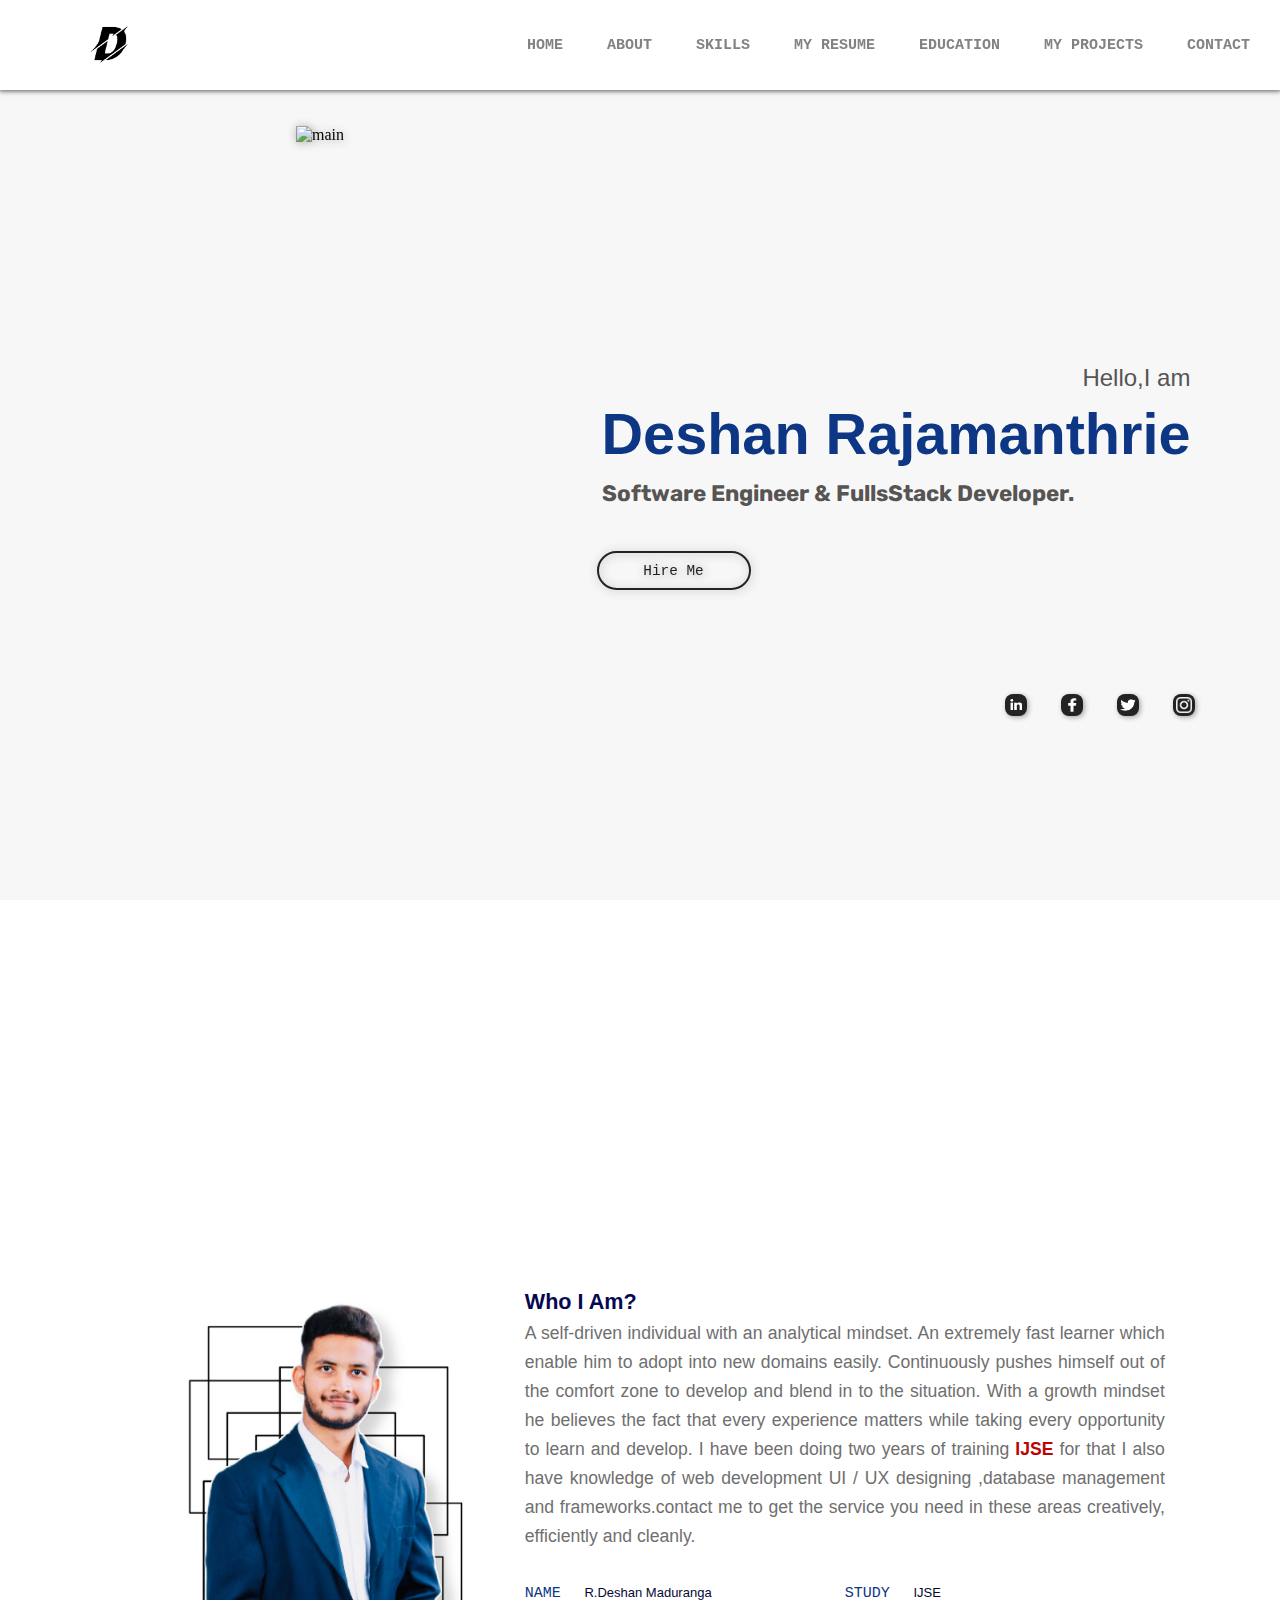
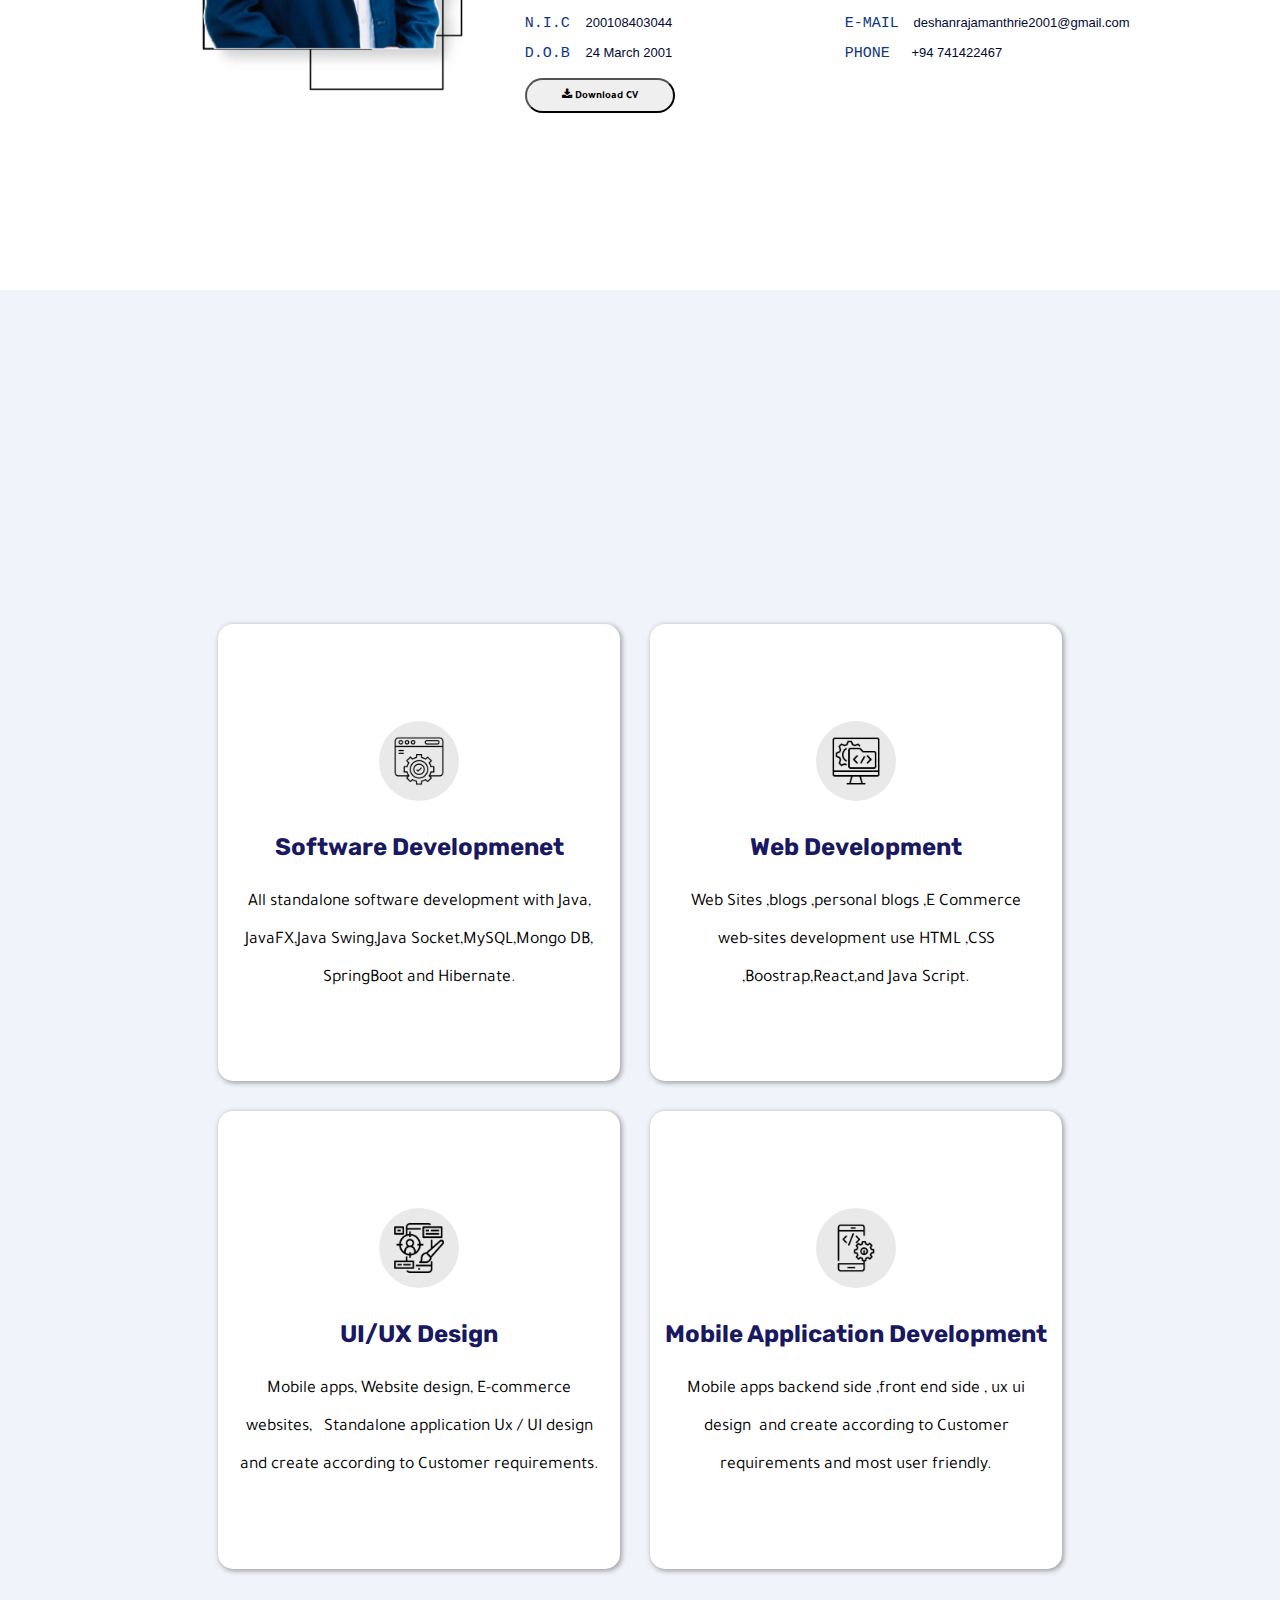
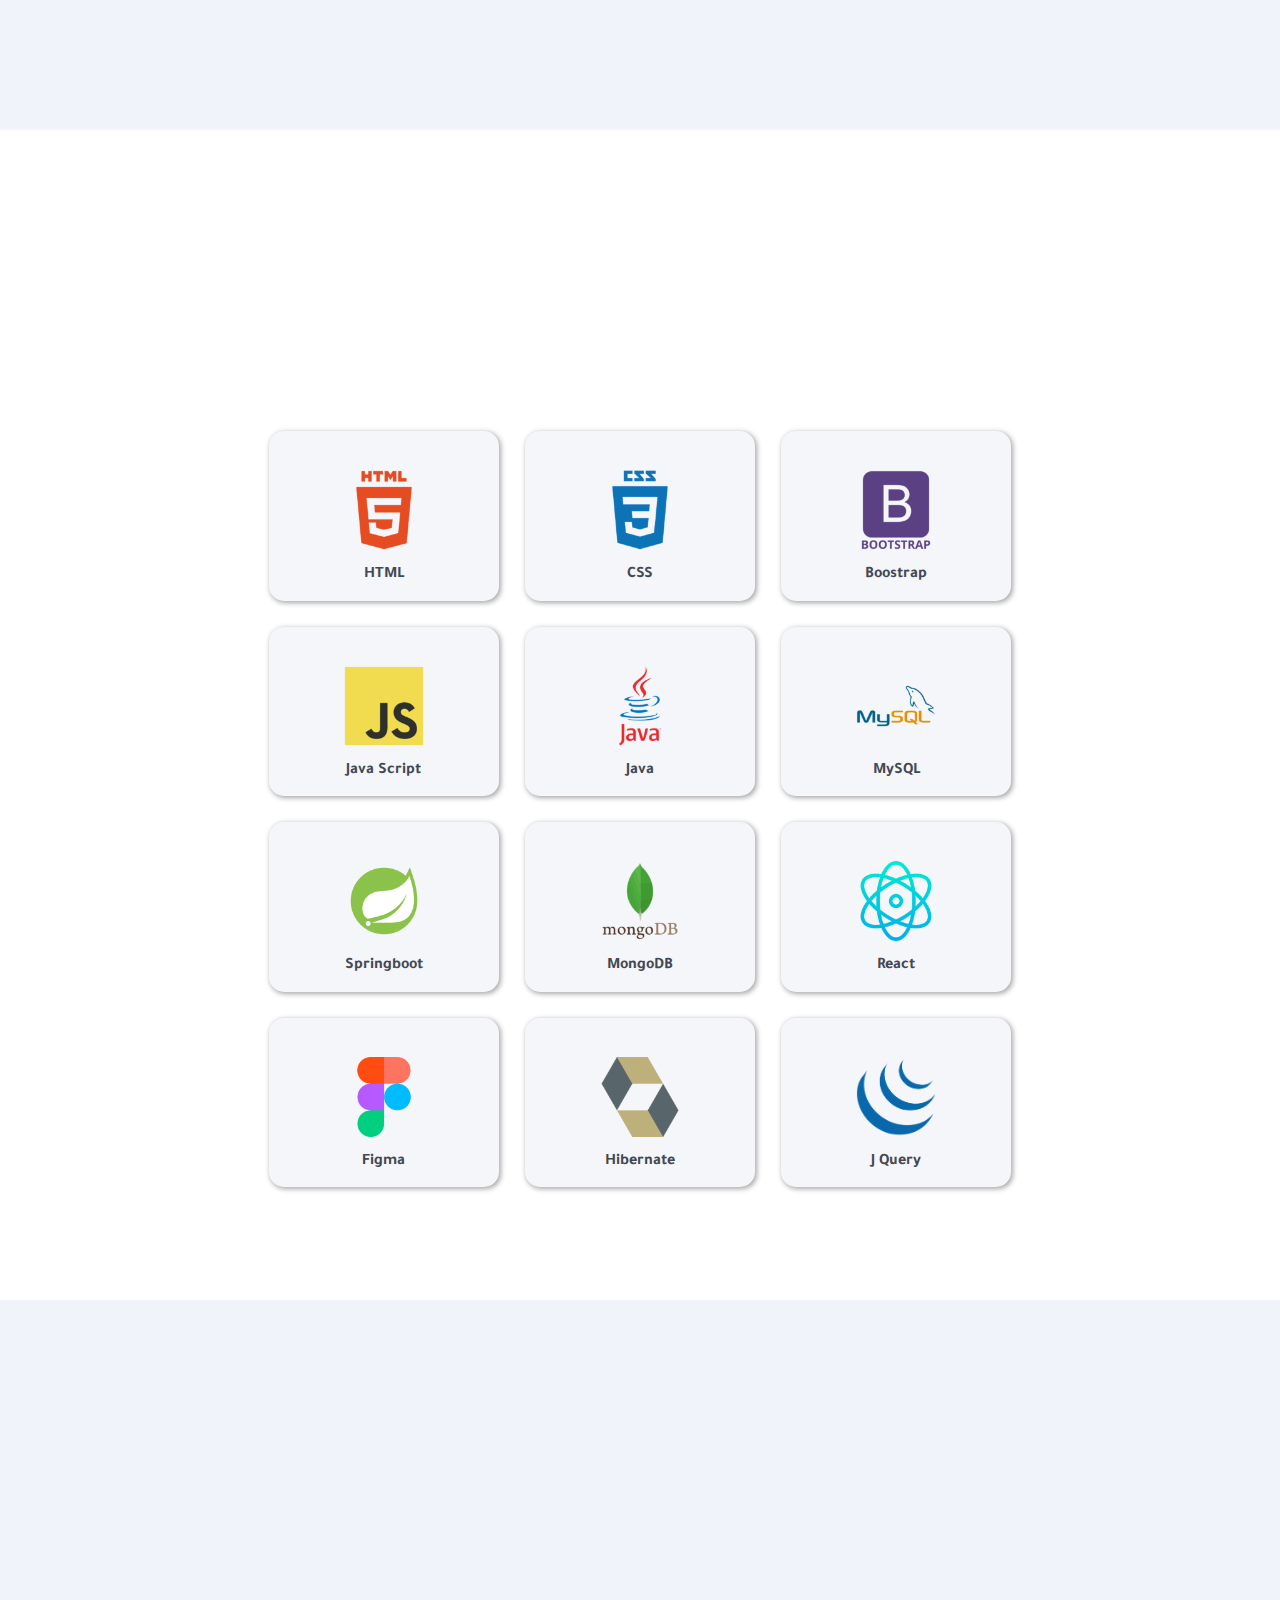
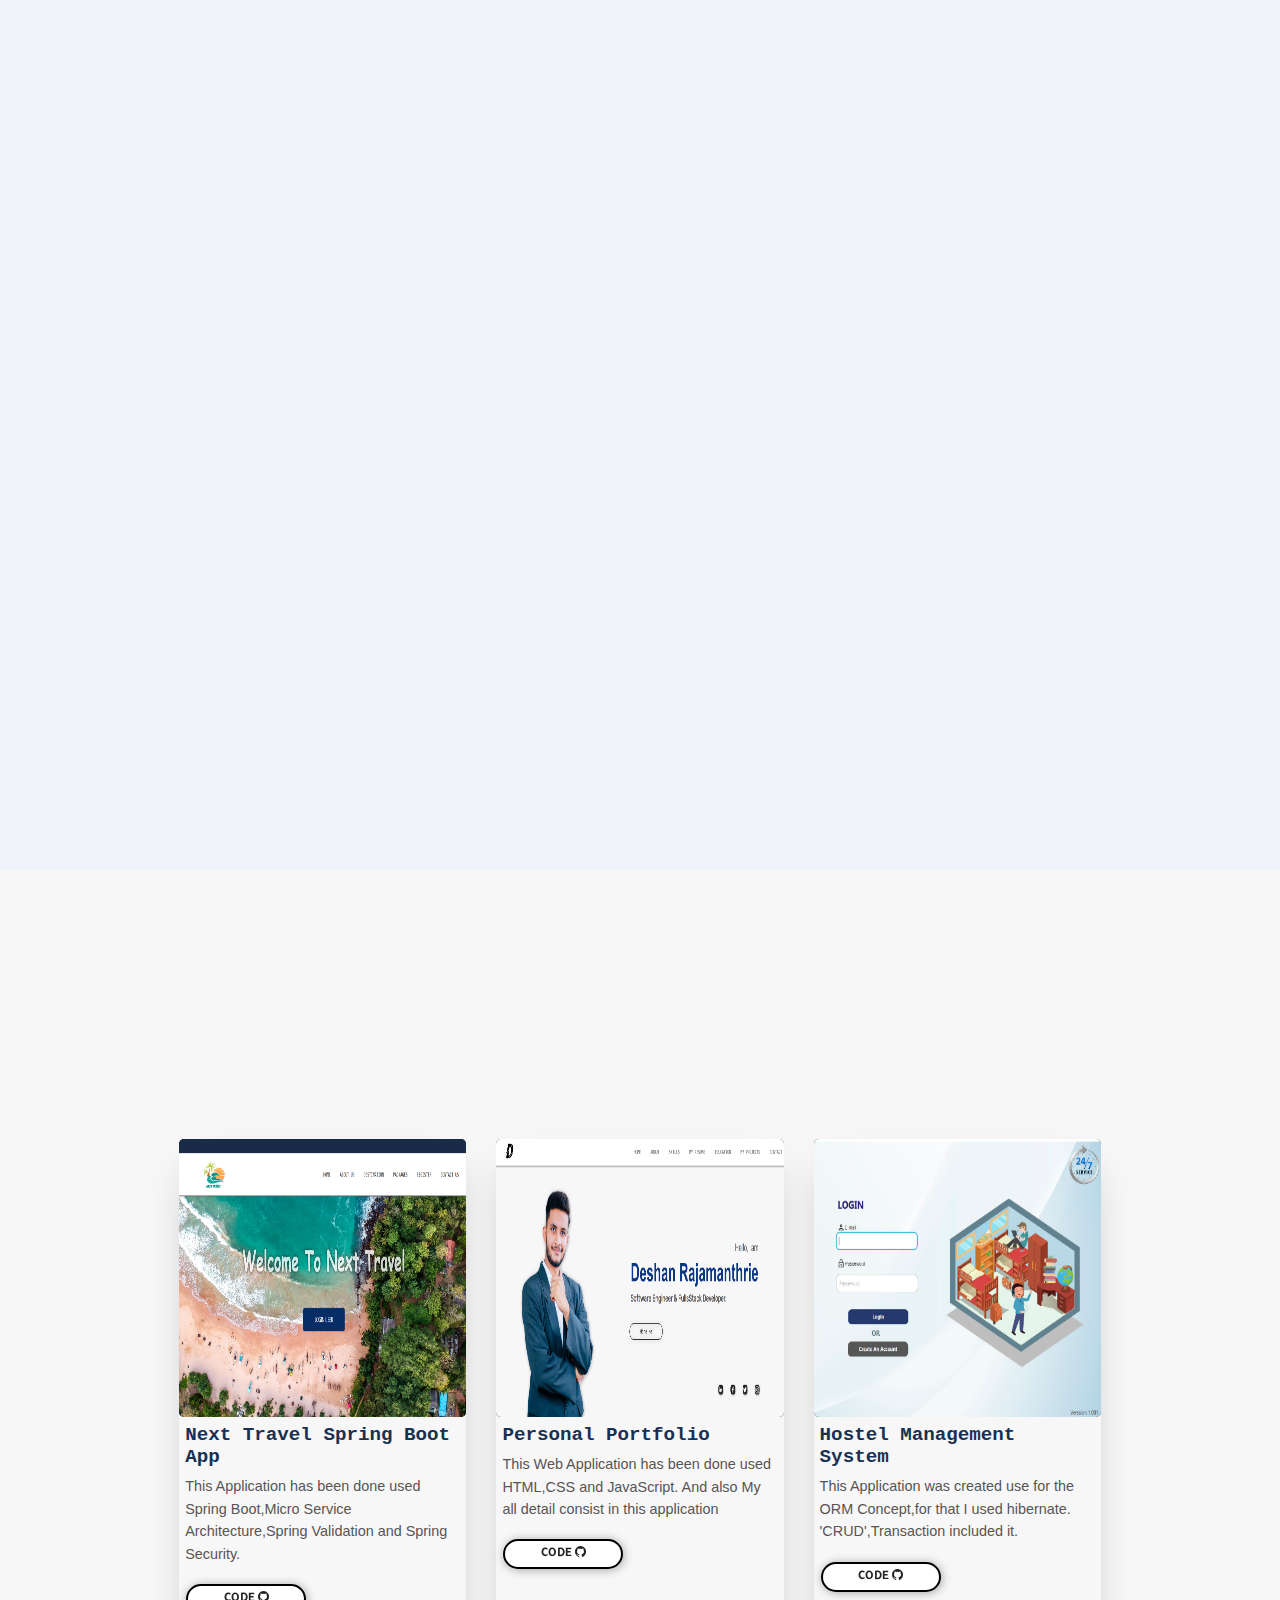
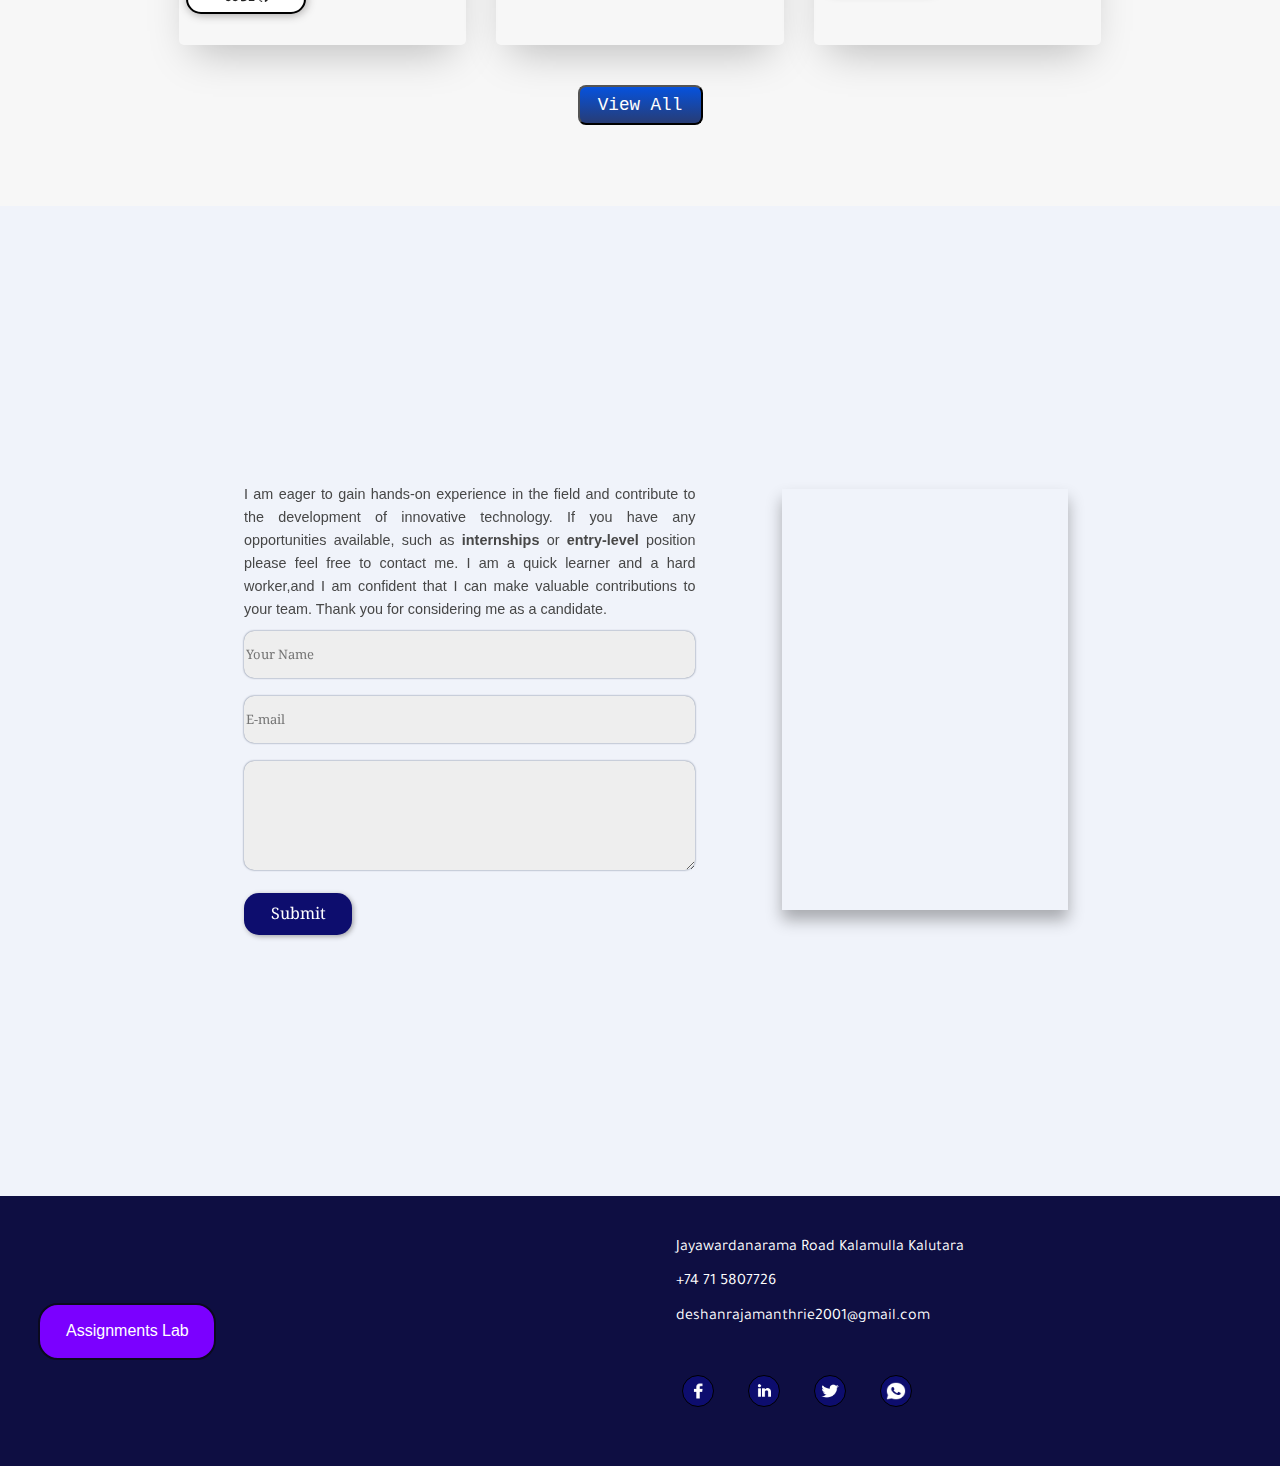
==== index.html @ 00a673d6 "update content" ====
<!DOCTYPE html>
<html lang="en">
<head>
    <meta charset="UTF-8">
    <meta name="author" content="Deshan Rajamanthrie">
    <meta name="description" content="My name is Deshan Maduranga I am a software developer in Sri lanka">
    <meta content="width=device-width, initial-scale=1.0" name="viewport">
    <title>Deshan Rajamanthrie</title>
    <link rel="websites icon" type="png" href="./assets/img/home/logo2.PNG">
    <link rel="stylesheet" href="assets/css/normalize.css">
    <link rel="stylesheet" href="assets/css/style.css">
    <link rel="stylesheet" href="https://unpkg.com/aos@next/dist/aos.css"/>

    <!--Google Font-->

    <link rel="preconnect" href="https://fonts.googleapis.com">
    <link rel="preconnect" href="https://fonts.gstatic.com" crossorigin>
    <link href="https://fonts.googleapis.com/css2?family=Delicious+Handrawn&family=Noto+Serif:ital@0;1&family=Rubik&display=swap"
          rel="stylesheet">

    <link rel="preconnect" href="https://fonts.googleapis.com">
    <link rel="preconnect" href="https://fonts.gstatic.com" crossorigin>
    <link href="https://fonts.googleapis.com/css2?family=Delicious+Handrawn&family=Noto+Serif:ital@0;1&family=Rubik&display=swap"
          rel="stylesheet">

    <link rel="preconnect" href="https://fonts.googleapis.com">
    <link rel="preconnect" href="https://fonts.gstatic.com" crossorigin>
    <link href="https://fonts.googleapis.com/css2?family=Delicious+Handrawn&family=Noto+Serif:ital@0;1&family=Rubik&display=swap"
          rel="stylesheet">

    <link rel="preconnect" href="https://fonts.googleapis.com">
    <link rel="preconnect" href="https://fonts.gstatic.com" crossorigin>
    <link href="https://fonts.googleapis.com/css2?family=Roboto:wght@700&display=swap" rel="stylesheet">

    <link rel="preconnect" href="https://fonts.googleapis.com">
    <link rel="preconnect" href="https://fonts.gstatic.com" crossorigin>
    <link href="https://fonts.googleapis.com/css2?family=Acme&family=Delicious+Handrawn&family=Lilita+One&family=Noto+Serif:ital@0;1&family=Poppins:wght@900&display=swap"
          rel="stylesheet">


    <link rel="preconnect" href="https://fonts.googleapis.com">
    <link rel="preconnect" href="https://fonts.gstatic.com" crossorigin>
    <link href="https://fonts.googleapis.com/css2?family=Delicious+Handrawn&family=Lilita+One&family=Noto+Serif:ital@0;1&family=Poppins:wght@900&family=Tajawal:wght@300&display=swap"
          rel="stylesheet">

    <link rel="preconnect" href="https://fonts.googleapis.com">
    <link rel="preconnect" href="https://fonts.gstatic.com" crossorigin>
    <link href="https://fonts.googleapis.com/css2?family=Poppins:wght@100&display=swap" rel="stylesheet">


    <link rel="preconnect" href="https://fonts.googleapis.com">
    <link rel="preconnect" href="https://fonts.gstatic.com" crossorigin>
    <link href="https://fonts.googleapis.com/css2?family=Montserrat:wght@100&family=Poppins:wght@100&display=swap"
          rel="stylesheet">




    <link rel="stylesheet" href="https://cdnjs.cloudflare.com/ajax/libs/font-awesome/4.7.0/css/font-awesome.min.css">
    <!--Swiper============================================-->


    <!--   page topics-->
    <link rel="stylesheet" href="assets/css/homepage.css">    <!-- 1stHome page CSS-->

    <link rel="stylesheet" href="assets/css/aboutmepage.css"><!-- 2nd About Me Page-->

    <link rel="stylesheet" href="assets/css/whatIdo.css">

    <link rel="stylesheet" href="assets/css/educationset.css"><!--3rd Education Page-->

    <link rel="stylesheet" href="assets/css/myskills.css">   <!--4th SKills Page Sheet-->

    <link rel="stylesheet" href="assets/css/mygallery.css">     <!--5th My Gallery-->

    <link rel="stylesheet" href="assets/css/projects.css">  <!--6th My Projects-->

    <link rel="stylesheet" href="assets/css/contactme.css">

    <link rel="stylesheet" href="assets/css/footer.css">

    <link rel="stylesheet" href="assets/css/media.css">


</head>
<body>
<header>

    <nav>
        <div id="dropDownBtn"><img src="./assets/img/home/hamberg.png" alt=""></div>

        <img class="icon-image-top-header" src="assets/img/home/l.PNG" alt="abc">

        <ul id="text">
            <li><a href="#"> Home</a></li>
            <li><a href="#aboutMe-SecondPage" class="active">About</a></li>
            <li><a href="#skills-forthPage">Skills</a></li>
            <li><a href="#whatIDo-thirdPage">My Resume</a></li>
            <li><a href="#education-fivePage">Education</a></li>
            <li><a href="#project-sixPage">My Projects</a></li>
            <li><a href="#contactMe-sevenPage ">Contact</a></li>
        </ul>
    </nav>

</header>
<main>
    <aside id="dropDownList">
        <section>
            <ul>
                <li><a href="#"> Home</a></li>
                <li><a href="#aboutMe-SecondPage" class="active">About</a></li>
                <li><a href="#education">Education</a></li>
                <li><a href="#skills">Skills</a></li>
                <li><a href="#myProjects">My Projects</a></li>
                <li><a href="#mygallery">My Gallery</a></li>
                <li><a href="#contact">Contact</a></li>
            </ul>
        </section>
    </aside>
    <main id="home-Page-first-page">
        <section class="home-left-Section">
            <section class="letter-box">
                <div class="introduce-box">
                    <p class="introduce-top">Hello,I am</p>
                </div>
                <h1 class="main-Name">Deshan Rajamanthrie</h1>
                <h6 class="job-position">Software Engineer & FullsStack Developer.</h6>
                <a href="#contactMe-sevenPage" class="btn-div" style="text-decoration: none">
                    <div class="btn-homePage">Hire Me</div>
                </a>

                <aside class="social-media-Bar">
                    <a href="">
                        <div>
                            <img src="./assets/img/footerimg/footer-linkend.png" alt="linkedIn">
                        </div>
                    </a>
                    <!--=============================-->
                    <a href="">
                        <div>
                            <img src="./assets/img/footerimg/C.PNG" alt="linkedIn">
                        </div>
                    </a>
                    <!--===============================-->
                    <a href="">
                        <div>
                            <img src="./assets/img/footerimg/footer-twitter.png" alt="linkedIn">
                        </div>
                    </a>
                    <!--=====================================-->
                    <a href="">
                        <div>
                            <img style="width: 16px" src="./assets/img/footerimg/inster.png" alt="linkedIn">
                        </div>
                    </a>


                </aside>
            </section>

        </section>
        <section class="home-right-section">
            <img class="main-pic" src="assets/img/home/01.PNG" alt="main">


        </section>


    </main>


    <!--2nd Page-->

    <main id="aboutMe-SecondPage" class="SecondPage">
        <!--left Section-->
        <section data-aos="zoom-in" class="upSection">
            <span class=" page-topicfirst"> About</span>
            <span class=" page-topicsecond">Me</span>
        </section>
        <section class="downSection">
            <section>
                <div><img src="./assets/img/home/image_6483441%20(1).JPG" alt="my"></div>
            </section>
            <section>  <!--last child-->
                <h2>Who I Am?</h2>
                <article>
                    <p>
                        A self-driven individual with an analytical mindset. An extremely fast learner which enable him
                        to adopt into new domains easily.
                        Continuously pushes himself out of the comfort zone to develop and blend in to the situation.
                        With a growth mindset he believes
                        the fact that every experience matters while taking every opportunity to learn and develop. I
                        have been doing two years of
                        training <strong style="color: #bb0505">IJSE</strong> for that I also have knowledge of
                        web development UI / UX designing ,database
                        management and frameworks.contact me to get the service you need in these areas creatively,
                        efficiently and cleanly.

                    </p>
                </article>
                <section class="bio-detail">
                    <section class="bio-left-section"> <!--left Section-->
                        <div>
                            <span class="bio-attribute ">NAME</span>
                            <span style="padding-left: 20px" class="bio-value left-value">R.Deshan Maduranga</span>
                        </div>
                        <div>
                            <span class="bio-attribute">N.I.C</span>
                            <span style="padding-left: 12px" class="bio-value left-value">200108403044</span>
                        </div>
                        <div>
                            <span class="bio-attribute">D.O.B</span>
                            <span style="padding-left: 12px" class="bio-value left-value">24 March 2001</span>
                        </div>
                    </section>
                    <section class="bio-right-section">  <!-- right Section-->
                        <div>
                            <span class="bio-attribute">STUDY</span>
                            <span style="padding-left: 20px" class="bio-value">IJSE</span>
                        </div>
                        <div>
                            <span class="bio-attribute">E-MAIL</span>
                            <span style="padding-left:11px" class="bio-value">deshanrajamanthrie2001@gmail.com</span>
                        </div>
                        <div>
                            <span class="bio-attribute">PHONE</span>
                            <span style="padding-left: 18px" class="bio-value">+94 741422467</span>
                        </div>
                    </section>
                </section>
                <div class="dwdCv-btn">
                    <button class="btn"><i class="fa fa-download"></i> Download CV</button>
                </div>

            </section>
            <!-- -->

        </section>


    </main>


    <!--3rd Page-->
    <main id="whatIDo-thirdPage" class="ThirdPage">
        <section data-aos="zoom-in" class="upSection">
            <span class="page-topicfirst1"> WHAT I </span>
            <span class="page-topicsecond1">  DO</span>
        </section>
        <section class=" downSection-main">  <!--down section-->
            <div>
                <span>
                    <img class="doimg" src="assets/img/whatIdo/development.png" alt="img1">
                </span>
                <span class="topic-Ido">
               <h2 class="topic-h2"> Software Developmenet</h2>
               </span>
                <span>
                    <p class="content-Ido">
                All standalone software development with Java, JavaFX,Java Swing,Java Socket,MySQL,Mongo DB, SpringBoot and Hibernate.</p>
               </span>
            </div>

            <div>
                 <span>
                    <img class="doimg" src="assets/img/whatIdo/software-development.png" alt="">
                </span>
                <span id="webdevelop-Topic" class="topic-Ido">
                <h2>Web Development</h2>
                    </span>
                <span>
                <p class="content-Ido">
                    Web Sites ,blogs ,personal blogs ,E Commerce web-sites development use HTML ,CSS ,Boostrap,React,and Java Script.
                </p>
                    </span>
            </div>
            <div>
                 <span>
                    <img class="doimg" src="assets/img/whatIdo/ui.png" alt="img">
                </span>
                <span class="topic-Ido">
                <h2>UI/UX Design</h2>
                    </span>
                <span>
                <p class="content-Ido">
                    Mobile apps, Website design, E-commerce websites, &nbsp;&nbsp;Standalone application
                    Ux / UI design and create according to Customer requirements.
                </p>
                    </span>
            </div>
            <div>
                <span>
                    <img class="doimg" src="assets/img/whatIdo/app-development.png" alt="img">
                </span>
                <span class="topic-Ido">
                    <h2>Mobile Application Development</h2>
                </span>
                <span>
                <p class="content-Ido">
                    Mobile apps backend side ,front end side , ux ui design &nbsp;and
                    create according to Customer requirements and
                    most user friendly.
                </p>
              </span>
            </div>
        </section>
    </main>

    <!--form 4-->
    <main id="skills-forthPage" class="skill">
        <section data-aos="zoom-in" class="upSection">
            <span class="page-topicfirst1">MY </span>
            <span class="page-topicsecond1">SKILLS</span>
        </section>
        <section class="downSection-skills">
            <div><img src="assets/img/webicon/html.png" alt="Html">
                <p>HTML</p>
            </div>
            <div><img src="assets/img/webicon/css.png" alt="css">
                <p>CSS</p></div>
            <div><img src="assets/img/webicon/boostrap.png" alt="boostrap">
                <p>Boostrap</p></div>
            <div><img src="assets/img/webicon/jsicon.png" alt="js">
                <p>Java Script</p></div>
            <div><img src="assets/img/webicon/javalogo.png" alt="hibernate">
                <p>Java</p></div>
            <div><img src="assets/img/webicon/mysql.png" alt="mysql">
                <p>MySQL</p></div>
            <div><img src="assets/img/webicon/springboot.png" alt="spring">
                <p>Springboot</p></div>
            <div><img src="assets/img/webicon/mongoDbicon.png" alt="mongoDb">
                <p>MongoDB</p></div>
            <div><img src="assets/img/webicon/physics.png" alt="react">
                <p>React</p></div>
            <div><img src="assets/img/webicon/figma5.png" alt="Java">
                <p>Figma</p></div>
            <div><img src="assets/img/webicon/hibernateicon.png" alt="Java">
                <p>Hibernate</p></div>
            <div><img src="assets/img/webicon/pngwing.com (14).png" alt="Java">
                <p>J Query</p></div>
        </section>
    </main>


    <main id="education-fivePage" class="edu">
        <section data-aos="zoom-in" class="upSection-education">
            <span style="color: #3C4043">MY <span style="color: #083da1 ">EDUCATION</span></span>
            <p>Education Is Not The Learning Of Facts, But The Training Of The Mind To Think.</p>
        </section>
        <section class="downSection-education">
            <section>
                <article data-aos="fade-down"
                         data-aos-easing="linear"
                         data-aos-duration="1500">
                    <div class="left-div">
                        <img class="edu-image" src="assets/img/edu/ijse.PNG" alt="">
                    </div>
                    <div class="right-div">
                        <h2 class="degree-item">Graduate Diploma Of Software Engineering</h2>
                        <h4>Institute In Java Software Engineering</h4>
                        <h4 class="duration-education">2022-2024 | Pursuing</h4>
                    </div>

                </article>
                <article data-aos="fade-down"
                         data-aos-easing="linear"
                         data-aos-duration="1500">
                    <div class="left-div">
                        <img class="edu-image" src="assets/img/edu/Cakl.PNG" alt="kv">
                    </div>
                    <div class="right-div">
                        <h2 class="degree-item">G.C.E Advance Level - Biology Stream</h2>
                        <h4>Kalutara National School </h4>
                        <h4 class="duration-education">2018-2020 | Completed</h4>
                    </div>
                </article>
                <article data-aos="fade-down"
                         data-aos-easing="linear"
                         data-aos-duration="1500">
                    <div class="left-div">
                        <img class="edu-image" src="assets/img/edu/kv[ps.PNG" alt="kv">
                    </div>
                    <div class="right-div">
                        <h2 class="degree-item">G.C.E Ordinary Level 9 Subject </h2>
                        <h4>Kalutara National School</h4>
                        <h4 class="duration-education">2008-2017 | Completed</h4>
                    </div>
                </article>
            </section>

        </section>
    </main>


    <!--form 6-->
    <main id="project-sixPage" class="myproject">
        <section data-aos="zoom-in" class="upSection-project">
            <span class="page-topicfirst1">Projects</span>
            <span class="page-topicsecond2">Made</span>
        </section>
        <!--Card System-->
        <section class="downSection-project">
            <section class="grid-container">

                <div class="grid-item">
                    <div class="img-projects">
                        <img class="images" src="assets/img/projectIcon/img.png" alt="spb">
                    </div>

                    <div class="describe-projects">
                        <h4 class="topic">Next Travel Spring Boot App</h4>

                        <p class="describe-project-content">This Application has been done used Spring Boot,Micro
                            Service Architecture,Spring Validation and Spring Security. </p>
                        <a target="_blank" href="https://github.com/deshanrajamanthrie/Final_project_NextTravel_FrontEnd">
                            <button type="button" class="btn-code">CODE                              <i class="fa fa-github"></i></button>
                        </a>
                    </div>
                </div>
                <!--==============-->
                <div class="grid-item">
                    <div class="img-projects">
                        <img class="images" src="assets/img/projectIcon/wb.PNG" alt="wb">
                    </div>

                    <div class="describe-projects">
                        <h4 class="topic">Personal Portfolio</h4>

                        <p class="describe-project-content">This Web Application has been done used HTML,CSS and JavaScript.
                        And also My all detail consist in this application  </p>
                        <a target="_blank" href="https://github.com/deshanrajamanthrie/My-Profile">
                            <button type="button" class="btn-code">CODE                              <i class="fa fa-github"></i></button>
                        </a>
                    </div>


                </div>
                <div class="grid-item">
                    <div class="img-projects">
                        <img class="images" src="assets/img/projectIcon/hibernate.PNG" alt="hb">
                    </div>

                    <div class="describe-projects">
                        <h4 class="topic">Hostel Management System</h4>

                        <p class="describe-project-content">This Application was created use for the ORM Concept,for that
                        I used hibernate.
                            'CRUD',Transaction included it.</p>
                        <a target="_blank" href="https://github.com/deshanrajamanthrie/Hostel_Management_System">
                            <button type="button" class="btn-code">CODE                              <i class="fa fa-github"></i></button>
                        </a>
                    </div>
                </div>
            </section>
            <article class="view-all-btn-div">
            <a  target="_blank" href="./projectZone/projectZone.html">
                <button class="view-all-btn">View All</button>
            </a>
            </article>

        </section>
    </main>


    <!--Form 7-->
    <main id="contactMe-sevenPage" class="contact-me">
        <section data-aos="fade-up"
                 data-aos-anchor-placement="top-bottom" class="upSection-Contact">
            <span class="page-topicfirst1">Contact</span>
            <span class="page-topicsecond2">Me</span>
        </section>

        <section class="downSection-Contactme">
            <section class="left-section-contact">
                <div class="describe-contact">
                    <p>I am eager to gain hands-on experience in the field and contribute to the development of
                        innovative technology.
                        If you have any opportunities available, such as <strong>internships</strong> or <strong>entry-level</strong>
                        position please
                        feel free to contact me.
                        I am a quick learner and a hard worker,and I am confident that I can make valuable contributions
                        to your team.
                        Thank you for considering me as a candidate.
                    </p>
                </div>
                <article>
                    <form action="deshanrajamanthrie2001@gmial.com" method="post">
                        <input class="input-Slides" type="text" id="YourName" name="YourName" placeholder="Your Name">
                        <br>
                        <br>

                        <input class="input-Slides" type="email" name="e-mail" id="email" placeholder="E-mail">
                        <br>
                        <br>
                        <textarea class="message-area" id="Message" name="Message" rows="7" cols="33"
                                  placeholder="Type your Massage">
                            </textarea>
                        <br>
                        <br>
                        <div class="submit-buttonArea">
                            <button class="submitButton" type="submit">Submit</button>
                        </div>
                    </form>
                </article>
            </section>
            <section class="right-section-contact">
                <div class="location-map-area">
                    <iframe src="https://www.google.com/maps/embed?pb=!1m17!1m12!1m3!1d3963.758263410483!2d79.97046961477089!3d6.552173995261033!2m3!1f0!2f0!3f0!3m2!1i1024!2i768!4f13.1!3m2!1m1!2zNsKwMzMnMDcuOCJOIDc5wrA1OCcyMS42IkU!5e0!3m2!1sen!2slk!4v1684839787931!5m2!1sen!2slk"
                            width="100%" height="421px" style="border:0;" allowfullscreen="" loading="lazy"
                            referrerpolicy="no-referrer-when-downgrade"></iframe>

                </div>
            </section>

        </section>
    </main>

    <main id="footer-last">
        <section class="downSection-Footer">
            <article class="left-article-footer">
                <div>
                    <a target="_blank" href="./page/assignment.html">
                        <button class="assingment-lab">Assignments Lab</button>
                    </a>
                </div>
                <!-- <div>
                     <a target="_blank" href="./page/assignment.html"> <button>J.S. Assignment Lab</button></a>
                 </div>-->
            </article>
            <article class="right-article-footer">
                <span>
                    <p>Jayawardanarama Road Kalamulla Kalutara</p>
                    <p>+74 71 5807726</p>
                    <p>deshanrajamanthrie2001@gmail.com</p>
                </span>
                <span class="img-project-footer">
                    <div><img src="assets/img/footerimg/C.PNG" alt="s"></div>
                    <div> <img src="assets/img/footerimg/footer-linkend.png" alt="s"></div>
                    <div> <img src="assets/img/footerimg/footer-twitter.png" alt="s"></div>
                    <div><img src="assets/img/footerimg/footer-whatsapp.png" alt="s"></div>
                </span>


            </article>
        </section>

    </main>

</main>
<script src="assets/lib/jQuery/jquery-3.6.3.min.js"></script>  <!--Jquery-->

<script>
    var dropOnOf = false;
    $("#dropDownBtn").click(function () {
        if (!dropOnOf) {
            $("#dropDownList").fadeIn();
            $("#dropDownList li>a").css({"background": "red", "": ""});
            dropOnOf = true;
        } else {
            $("#dropDownList").fadeOut();
            dropOnOf = false;
        }
    });

</script>
<script>
    var type = new Typed(".text", {
        strings: ["Full-Stack Developer", "UX Designer", "YouTuber", "Web Developer", "Freelancer"],
        typeSpeed: 100,
        backSpeed: 100,
        backDelay: 500,
        loop: true
    })
</script>


<script src="https://unpkg.com/aos@next/dist/aos.js"></script>
<script>
    AOS.init();
</script>


</body>
</html>
---- assets/css/style.css ----
body {
    overflow-x: hidden;
    margin: 0;
    padding: 0;
}


header {
    height: 10vh;
    position: fixed;
    width: 100vw;
    box-shadow: 0 0 5px 1px #595454;
    background-color: white;
    z-index: 10;
}

.icon-image-top-header{
    position: absolute;
    left: 62px;
    width: 97px;
    /* height: 55px;*/
}


header > nav {
    width: 100%;
    height: 100%;
    display: flex;
    justify-content: end;
    align-items: center;
}

header > nav > :first-child {
    display: none;
}

header ul {
    padding-right: 10px;

}

header ul > li {
    font-size: 15px;
    text-transform: uppercase;

    display: inline;
    padding: 8px 20px 8px 20px;
    /* font-family: 'Rubik', sans-serif; */
    font-family: monospace;
    font-weight: bolder;

}

header ul > li > a {
    text-decoration: none;
    color: #828282;;
    opacity: 1;
    font-weight: bolder;
}

header ul > li a:hover {
    color: black;
    transition: all 1.3s;
    text-decoration: underline;
/*    color: black;
    left: 11px;
    position: relative;
    padding: 8px 20px 8px 20px;
    border: 1px solid;
    border-radius: 17px;
   */
}



/* header > ul > li .active,*/


main {
    display: flex;
    flex-direction: column;
}

main > aside {
    width: 100vw;
    height: 30vh;
    display: none;

}

main > aside > section {
    width: 100%;
    height: 100%;
    display: flex;
    flex-direction: column;
    align-items: start;
}

main > aside > section > ul {
    list-style-type: none;
    margin: 0;
    padding: 0;
    padding-top: 4%;
    padding-left: 5%;
}

main > aside > section > ul li {
    padding-bottom: 5px;
}

main > aside > section > ul a {
    text-decoration: none;
    letter-spacing: 1px;
}
---- assets/css/homepage.css ----
#home-Page-first-page {
    width: 100vw;
    height: 100vh;
    display: flex;
    flex-direction: row-reverse;
    justify-content: center;
    align-content: center;
    background-color: #F7F7F7;
}

#home-Page-first-page > .home-left-Section {
    width: 50%;
    display: flex;
    /* height: 50%;*/
   /* border: 1px solid black;*/
    justify-content: center;
    align-items: center;
    flex-direction: column;
}

.letter-box {
    font-size: 1.8rem;
    font-family: 'Inter', sans-serif;
    /*border: 1px solid;*/
    padding-top: 31px;
}

.letter-box .introduce-box > p, h1, h6 {
    margin: 5px;
}

.introduce-box {
    display: flex;
    justify-content: end;
}

.introduce-top {
    padding-left: 3px;
    font-size: 1.5rem;
    color: rgb(87 84 84); /* color: rgb(111, 111, 111);*/
}

.main-Name {
    color: #0d3684;
}

.job-position {
    font-family: 'Rubik', sans-serif;
    /*color: rgb(0, 0, 0);*/
    color: rgb(87 84 84);
    font-size: 1.4rem;
    padding-top: 8px;
}


#home-Page-first-page > .home-right-section {
    display: flex;
    /*border: 1px solid blue;*/
    width: 40%;
    justify-content: center;
    align-items: end;

}

.main-pic {
    height: 86%;
    filter: drop-shadow(1.5px 1.5px 5px rgb(28 23 23 / 37%));

}

.social-media-Bar {
    width: 100%;
    /*   border: 1px solid;*/
    height: 40%;
    position: relative;
    top: 112px;
    display: flex;
    flex-direction: row;
    align-items: center;
    justify-content: end;
}

.social-media-Bar div {
    display: flex;
    justify-content: center;
    align-items: center;
    width: 22px;
    margin-left: 34px;
    height: 22px;
    border-radius: 8px;
    background-color: #232323;
    cursor: pointer;
    box-shadow: 1.5px 1.5px 5px rgba(26, 27, 28, 0.37);

}

.social-media-Bar div:hover {
    background-color: rgba(3, 3, 101, 0.92);
    position: relative;
    bottom: 2px;
    transition: all 1.2s;
}

.social-media-Bar div img {
    width: 18px;
    height: 16px;
}

.btn-homePage {
    width: 150px;
    height: 35px;
    border-radius: 25px;
    position: relative;
    top: 40px;
    border: 2px solid #232323;
    font-size: 0.9rem;
    font-family: monospace;
    text-decoration: none;
    display: flex;
    justify-content: center;
    align-items: center;
    filter: drop-shadow(1.5px 1.5px 5px rgb(28 23 23 / 37%));

    color: #232323;
}

.btn-div :hover {
    background-color: #232323;
    color: white;
    cursor: pointer;
    transition: all 1.0s;
}
---- assets/css/aboutmepage.css ----
#aboutMe-SecondPage {
    padding-top: 10vh; /*khekh*/
    width: 100vw;
    height: 100vh;
    display: flex;
    flex-direction: column;
    justify-content: center;
}

#aboutMe-SecondPage > .upSection {
    width: 100%;
    height: 15%;
    display: flex;
    justify-content: center;
    align-items: end;
    /* padding-top: 0px;*/

}

#aboutMe-SecondPage > .upSection span {
    font-size: 3em;
    /*margin-top: 10px;*/
    font-family: "Rubik", sans-serif;
    font-weight: bolder;

}

#aboutMe-SecondPage > .upSection > .page-topicfirst {
    color: #3C4043;
    padding-right: 10px;

}

#aboutMe-SecondPage > .upSection > .page-topicsecond {
    color: #083da1;

}

#aboutMe-SecondPage > .downSection {
    width: 100%;
    height: 85%;
    display: flex;
    justify-content: center;
    align-items: center;
}


#aboutMe-SecondPage > .downSection > :first-child {
    width: 32%;
    display: flex;
    justify-content: center;
}


#aboutMe-SecondPage > .downSection > section {
    font-size: 0.9em;
}

#aboutMe-SecondPage > .downSection > :first-child img {
    width:110%;
    /*box-shadow: 2px 1px 8px 0px #04041c7a;*/
  /*  border-radius: 20px;*/

}

#aboutMe-SecondPage > .downSection > :last-child {
    width: 50%;
    display: flex;
    flex-direction: column;
    justify-content: center;

}

#aboutMe-SecondPage > .downSection > :last-child > h2 {
    color: #050850;
    font-family: 'Inter', sans-serif;
    margin-bottom: 0px;
    padding-bottom: 17px;
}

#aboutMe-SecondPage > .downSection > :last-child > article > p {
    position: relative;
    font-family: 'Inter', sans-serif;
    font-size: 1.1rem;
    line-height: 29px;
    bottom: 31px;
    text-align: justify;
    color: rgb(111, 111, 111);
}


#aboutMe-SecondPage > .downSection > :last-child > .bio-detail {
    margin-top: 18px;
    display: flex;
    position: relative;
    justify-content: center;
    flex-direction: row;
    /* border: 1px solid; */
    bottom: 39px;
}


#aboutMe-SecondPage > .downSection > :last-child > .bio-detail > section {
    display: flex;
    width: 50%;
    flex-direction: column;


}

#aboutMe-SecondPage > .downSection > :last-child > .bio-detail > .bio-left-section > div {
    line-height: 28px;
    /* flex-direction: column;*/


}

#aboutMe-SecondPage > .downSection > :last-child > .bio-detail > .bio-right-section > div {
    line-height: 28px;
    /* flex-direction: column;*/
}

.bio-attribute {
    font-size: 15px;
    color: #0D3684;
    font-family: monospace;
    margin-right: 0px;

}


.bio-value {

    font-family: 'Inter', sans-serif;
    font-size: 13px;
    color: #020934;
}

.downSection > :last-child > div {
    display: flex;
    position: relative;
    bottom: 29px;
}

.downSection > :last-child > div > button {
    font-size: 11px;
    padding: 9px 14px 9px 14px;
    font-family: 'Tajawal', sans-serif;
    font-weight: bolder;
}

/*Animation*/
body[data-aos-duration="400"] [data-aos] {
    transition-duration: 2.8s;
}

.dwdCv-btn > .btn {
    font-family: monospace;
    width: 150px;
    height: 35px;
    border-radius: 25px;
}
.dwdCv-btn>.btn:hover{
    background-color: #232323;
    color: white;
    cursor: pointer;
    transition: all 1.0s;
}
---- assets/css/whatIdo.css ----
#whatIDo-thirdPage {
    padding-top:10vh;
    width: 100vw;
    height: 150vh;
    display: flex;
    /* flex-direction: column; */
    justify-content: center;
    align-items: center;
    background-color: #F0F3FA

}

#whatIDo-thirdPage > .upSection {
    width: 100%;
    height: 15%;
    display: flex;
    justify-content: center;
    align-items: start;
    position: relative;
    bottom: 14px;

}

#whatIDo-thirdPage > .upSection > span {
    font-size: 3em;
    font-family: "Rubik", sans-serif;
    font-weight: bolder;
    margin-top: -20px;
}

#whatIDo-thirdPage > .upSection > .page-topicfirst1 {
    color: #3C4043;
}

#whatIDo-thirdPage > .upSection > .page-topicsecond1 {
    color: #083da1;
}

#whatIDo-thirdPage > .downSection-main {
    width: 66%;
    height: 70%;
    display: grid;
    grid-template-columns: repeat(auto-fit, minmax(373px, auto));
    grid-gap:  30px 30px;
    position: relative;
    bottom: 60px;
}
#whatIDo-thirdPage > .downSection-main > div{
    background-color:#FFFFFF;
    box-shadow: 18px 0px 87px 7px rgb(10 15 70/7%);
    border-radius: 15px;
    display: flex;
    flex-direction: column;
    justify-content: center;
    align-items: center;
    box-shadow: 1.5px 1.5px 5px rgb(28 23 23 / 37%);
}
#whatIDo-thirdPage > .downSection-main >div> :first-child{
    border: 1px;
    background-color: #eae9e9;
    height: 80px;
    width: 80px;
    align-items: center;
    display: flex;
    justify-content: center;
    position: relative;
    bottom: 43px;
    border-radius: 47px;
}
#whatIDo-thirdPage > .downSection-main >div>span>.doimg{
    width: 50px;
    height: 50px;
}

#whatIDo-thirdPage > .downSection-main >div> .topic-Ido{
    display: flex;
    position: relative;
    bottom: 30px;
    font-family: 'Rubik', sans-serif;
    color: rgba(2, 2, 82, 0.92);
}
#whatIDo-thirdPage > .downSection-main >div> .topic-h2{

}

#whatIDo-thirdPage > .downSection-main >div> :last-child{
    display: flex;
    height: 30px;
    position: relative;
    width: 365px;
    justify-content: center;
    bottom: 45px;


}
.content-Ido{
    flex-shrink: 1;
    font-family: 'Tajawal', sans-serif;
    flex-basis: 360px;
    line-height: 38px;
    position: relative;
    left: 0px;
    font-size: 1.1rem;
    text-align: center;
}
#webdevelop-Topic{

}
---- assets/css/educationset.css ----
#education-fivePage {
    padding-top:10vh;
    width: 100vw;
    height: 120vh;
    /* justify-content: center;*/
    align-items: center;
    display: flex;
    background-color: #F0F3FA;
}

#education-fivePage > .upSection-education {
    display: flex;
    width: 100%;
    position: relative;
    top: 30px;
    height: 18%;
    justify-content: center;
    align-items: center;
    flex-direction: column;
}

#education-fivePage > .upSection-education > span {
    font-size: 3em;
    font-family: "Rubik", sans-serif;
    font-weight: bolder;
}

#education-fivePage > .upSection-education > :first-child {
    padding-right: 10px;
}

#education-fivePage > .upSection-education > :last-child {
    font-family: 'Inter', sans-serif;
    color: #3f4752;
}

#education-fivePage > .downSection-education {
    width: 100%;
    height: 80%;
    display: flex;
    justify-content: center;
    align-items: center;
}

#education-fivePage > .downSection-education > section {
    width: 60%;
    height: 84%;
    display: flex;
    flex-direction: column;
    /*border: 1px solid black;*/
    justify-content: space-between;
}

#education-fivePage > .downSection-education > section > article {
    width: 100%;
    height: 30%;
  /*  border: 1px solid;*/
    display: flex;
    font-size: 2em;
    box-shadow: 1.5px 1.5px 5px rgb(28 23 23 / 37%);
    background-color: #FFFFFF;
}

#education-fivePage > .downSection-education > section > article > .left-div {
    width: 30%;
    height: 100%;

}
.edu-image{
    width: 100%;
    height: 100%;

}

.downSection-education > section > article > .right-div {
    font-size: 0.5em;
    font-family: 'Tajawal', sans-serif;
    margin-left: 20px;
    color: #3f4752;

}

.downSection-education > section > article > .right-div > .degree-item {
    font-weight: bold;
    color: #012970;
    font-family: 'Inter', sans-serif;
   /* font-family: "Roboto Slab", sans-serif;*/
   /* font-family:  Poppins, sans-serif;*/
    margin-bottom: -8px;
}

.duration-education {
    color: #8c0505;
    font-family: sans-serif;
    margin-top: -7px;
    font-weight: bold;
}
---- assets/css/myskills.css ----
#skills-forthPage {
    padding-top:10vh;
    width: 100vw;
    height: 120vh;
    display: flex;
    /* justify-content: center; */
    align-items: center;
}

#skills-forthPage > .upSection {
    width: 100%;
    position: relative;
    height: 15%;
    display: flex;
    justify-content: center;
    align-items: center;
    top: 15px;
}

#skills-forthPage > .upSection > span {
    font-size: 3em;
    font-family: "Rubik", sans-serif;
    font-weight: bolder;
    /*margin-top: -39px;*/
}

#skills-forthPage > .upSection > :first-child {
    color: #3C4043;
    padding-right: 10px;

}

#skills-forthPage > .upSection > :last-child {
    color: #083da1;
}

#skills-forthPage > .downSection-skills {
    display: grid;
    width: 58%;
    height: 70%;
    grid-gap: 26px;
    background-color: #FFFFFF;
    position: relative;
    grid-template-columns: repeat(auto-fit, minmax(178px, 1fr));
    bottom: -49px;
}

#skills-forthPage > .downSection-skills div {
    background-color: #f5f6fa;
    display: flex;
    align-items: center;
    justify-content: end;
    flex-direction: column;
    box-sizing: border-box;
    box-shadow: 1.5px 1.5px 5px rgb(28 23 23 / 37%);
    cursor: pointer;
    border-radius: 15px;
}

#skills-forthPage > .downSection-skills div:hover {
    box-shadow: 0 10px 15px rgba(0, 0, 0, .3);
    transform: scale(1.01);
    transition: 1.2s;
}

#skills-forthPage > .downSection-skills > div > img {
    width: 80px;
    height: 80px;
}

#skills-forthPage > .downSection-skills > div p {
    font-family: 'Tajawal', sans-serif;
    font-weight: bolder;
    color: #434852;
}

#skills-forthPage > .downSection-skills > div > p:hover {
    font-family: Arial, Helvetica, sans-serif;
    color: #111111;
}
---- assets/css/projects.css ----
#project-sixPage {

    width: 100vw;
    height: 94vh;
    display: flex;
    justify-content: start;
    padding-top: 10vh;
    align-items: center;
    background-color: #F7F7F7;
}

#project-sixPage > .upSection-project {
    width: 100%;
    height: 15%;
    display: flex;
    justify-content: center;
    align-items: center;
    position: relative;
    top: 20px;
}

#project-sixPage > .upSection-project > span {
    font-family: "Rubik", sans-serif;
    font-size: 3em;
    font-weight: bold;
}

#project-sixPage > .upSection-project > .page-topicfirst1 {
    color: #3C4043;
    padding-right: 10px;
}

#project-sixPage > .upSection-project > .page-topicsecond2 {
    color: #083da1;
}

#project-sixPage > .downSection-project {
    width: 80%;
    height: 65%;
    display: flex;
    position: relative;
    top: 50px;
    justify-content: center;
    align-items: center;
    flex-direction: column;

}

.downSection-project > .grid-container {
    display: grid;
    grid-template-columns: repeat(auto-fit, minmax(249px, auto));
    grid-gap: 30px 30px;
    width: 90%;
    height: 92%;

}

.grid-item {
    border-radius: 5px;
    flex-direction: column;
    box-shadow: 0 20px 40px -14px rgba(0, 0, 0, 0.25);
    justify-content: center;
    align-items: center;
}

.img-projects {
    max-width: 100%;
    height: 55%;
    display: flex;
    justify-content: center;
    align-items: center;
    border-radius: 5px;

}

.images {
    background-color: #0a3622;
    width: 100%;
    height: 100%;
    border-radius: 5px;
}

.describe-projects {
    max-width: 100%;
    height: 45%;

}

.describe-projects > .topic {
    font-family: monospace;
    color: #183153;
    margin: 7px 6px;
    font-size: 1.2rem;

}

.describe-project-content {
    font-family: 'Inter', sans-serif;
    margin: 7px 6px;
    font-size: 0.9rem;
    line-height: 1.4rem;
    text-align: left;
    color: #575454;
}

.btn-code {
    filter: drop-shadow(1.5px 1.5px 5px rgb(28 23 23 / 37%));
    border: 2px solid black;
    width: 120px;
    margin-left: 7px;
    position: relative;
    bottom: -12px;
    height: 30px;
    font-family: 'Tajawal', sans-serif;
    font-size: 13px;
    font-weight: bolder;
    border-radius: 25px;
    cursor: pointer;
    color: #232323;
    background-color: white;
}

.btn-code:hover {
    background-color: #232323;
    color: white;
    cursor: pointer;
    transition: all 1.0s;
}

.view-all-btn-div {
    position: relative;
    display: flex;
    justify-content: center;
    align-items: center;
    top: 40px;
}


.view-all-btn {
    width: 125px;
    height: 40px;
    font-family: monospace;
    font-size: 1.1rem;
    color: white;
    border-radius: 8px;
    cursor: pointer;
    background-image: linear-gradient(180deg, #0652DD, #273c75);
}

.view-all-btn:hover {
    background-image: linear-gradient(180deg, White, White);
    color: #0a0a1e;
    transition: 1.5s;
}


/*============*/
---- assets/css/contactme.css ----
#contactMe-sevenPage {
    padding-top:10vh;
    width: 100vw;
    height: 100vh;
    display: flex;
    justify-content: start;
    align-items: center;
    background-color: #F0F3FA
}

#contactMe-sevenPage > .upSection-Contact {
    width: 100%;
    height: 15%;
    display: flex;
    justify-content: center;
    align-items: center;
    position: relative;
    top: 20px;
}

#contactMe-sevenPage > .upSection-Contact > span {
    font-family: "Rubik", sans-serif;
    font-size: 3em;
    font-weight: bold;
}

.upSection-Contact > .page-topicfirst1 {
    color: #3C4043;
    padding-right: 10px;
}

.upSection-Contact > .page-topicsecond2 {
    color: #083da1;
}

#contactMe-sevenPage > .downSection-Contactme {
    display: flex;
    width: 70%;
    height: 70%;
    position: relative;
    left: 52px;
    flex-direction: row;
    top: 42px;
    /*border: 1px solid;*/
}

.downSection-Contactme > .left-section-contact {
    width: 56%;
    height: 100%;
    display: flex;
    /*background-color: wheat;*/
    flex-direction: column;
    /* border: 1px solid;*/
}

.left-section-contact > .describe-contact {
    background-color: #F0F3FA;
    width: 90%;
    height: 25%;
    display: flex;
    align-items: center;
    font-size: 0.9em;
    justify-content: end;
}

.describe-contact > p {
    font-family: sans-serif;
    /* text-align: start; */
    line-height: 23px;
    color: #474747;
    text-align: justify;
}

/*.left-section-contact>.input-Send{
    display: flex;

}*/
.input-Slides {
    width: 89%;
    height: 45px;
    border: none;
    border-radius: 10px;
    background-color: #EEEEEE;
    box-shadow: 0px 0px 2px rgb(27 44 78 / 70%);
}

.message-area {
    width: 89%;
    border: none;
    border-radius: 10px;
    box-shadow: 0px 0px 2px rgb(27 44 78 / 70%);
    background-color: #EEEEEE;
}

input, textarea {
    font-family: "Noto Serif";
    font-size: small;
    text-align: start;
}

.submit-buttonArea {
    display: flex;
    height: 42px;
    justify-content: start;

}

.submitButton {
    font-family: "Noto Serif";
    width: 108px;
    border: none;
    background-color: #0d0d6e;
    color: white;
    border-radius: 15px;
    box-shadow: 1.5px 1.5px 5px rgb(28 23 23 / 37%);
}

.right-section-contact {
    display: flex;
    width: 40%;
    justify-content: center;

}

.right-section-contact > .location-map-area {
    /* border: 1px solid;*/
    width: 80%;
    height: 421px;
    position: relative;
    box-shadow: 0 10px 15px rgba(0, 0, 0, .3);
    top: 16px;
}
---- assets/css/footer.css ----
#footer-last {
    width: 100vw;
    height: 30vh;
    display: flex;
    justify-content: center;
    align-items: center;
    background-color: #0e0e42;
}

#footer-last > .downSection-Footer {
    width: 94%;
    height: 80%;
    display: flex;
}

#footer-last > .downSection-Footer > .left-article-footer {
    width: 30%;
    height: 100%;
    display: flex;
    flex-direction: column;
    justify-content: space-around;
}

.left-article-footer > div button {
    width: 178px;
    height: 57px;
}

.downSection-Footer > .right-article-footer {
    width: 70%;
    align-items: center;
    height: 100%;
    display: flex;
    flex-direction: column;
}

.right-article-footer > span {
    font-size: 1em;
    color: white;
    font-family: 'Tajawal';
    height: 75%;
}

.right-article-footer > .img-project-footer {
    display: flex;
    flex-direction: row;
    /* margin-left: 0px; */
    right: 40px;
    align-items: center;
    margin: 4px;
    justify-content: start;
    position: relative;
}

.img-project-footer > div {
    border: 1px solid black;
    display: flex;
    justify-content: center;
    align-items: center;
    width: 30px;
    margin-left: 34px;
    height: 30px;
    border-radius: 100%;
    background-color: #0d0d6e;
}

.img-project-footer > div img {
    width: 20px;
    height: 18px;
}
.assingment-lab{
    border: 2px solid #0a0a1e;
    color: white;
    font-family: sans-serif;
    background-color: #7b00ff;
    cursor: pointer;
    border-radius: 20px;
}
.assingment-lab:hover{
    color: black;
    background-color: darksalmon;
}
---- assets/css/media.css ----
@media all and (min-width: 350px) and (max-width: 500px) {
    body {
         overflow-x: hidden;
        /* margin: 0;
         padding: 0;*/
    }

    header > nav {
        justify-content: start;
    }

    header ul {
        display: none;
    }

    header > nav > :first-child {
        display: flex;
    }

    /*HOME PAGE============================================================================*/
    .homePage > section {
        display: flex;
        width: 100%;
        height: 100%;
        flex-direction: column;
        justify-content: end;
        align-items: center;
    }

    .homePage > section > :first-child {
        display: block;
    }

    .homePage > section > :last-child {
        width: 100%;

    }

    .homePage > section > :last-child > section > .hireme {
        position: relative;
        left: 12px;
    }

    .homePage > section > :first-child > div > img {
        /*  width: 240%;*/
        top: 64px;
        position: relative;
        width: 260px;
    }

    .homePage > section > :last-child > article {
        padding-left: 0;
        height: 35%;
        right: 14px;
        text-align: center;
        position: relative;
        top: 33px;
    }

    .homePage > section > :last-child > article > h5 {
        width: 100%;

    }

    .homePage > section > :last-child > article > h2 {
        font-size: 1.0em;
        text-align: center;
        position: relative;
        right: 18px;

    }

    .homePage > section > :last-child > article > h5 {
        font-size: 0.6em;

    }

    .homePage > section > :last-child > section > .social-media-Access {
        position: relative;
        left: 7px;
        bottom: 43px;
        width: 45%;
    }

    .social-media-Access > span {
        width: 18%;
        height: 85%;
    }

    .homePage > section > :last-child > section {
        height: 60%;
        padding-left: 0%;
    }

    .homePage > section > :last-child > section p {
        margin: 20px;
    }


    /*About Me Page =========================================================================*/
    #aboutMe-SecondPage {
        height: auto;
    }

    #aboutMe-SecondPage > .upSection > span {
        /*  margin-top: 2px;*/
        font-size: 2em;
        margin-top: 41px;
    }

    #aboutMe-SecondPage > .downSection {
        margin-top: 20px;
    }

    #aboutMe-SecondPage > .downSection > :first-child {
        display: none;
    }

    #aboutMe-SecondPage > .downSection > :last-child {
        width: 81%;
    }

    #aboutMe-SecondPage > .downSection > :last-child > h2 {
        text-align: start;
        font-size: 22px;

    }

    #aboutMe-SecondPage > .downSection > :last-child > article > p {
        font-size: 15px;
    }

    #aboutMe-SecondPage > .downSection > :last-child > .bio-detail {
        flex-direction: column;
    }

    #aboutMe-SecondPage > .downSection > :last-child > .bio-detail > section {
        display: flex;
        width: 97%;
        flex-direction: column;
    }

    .bio-attribute {
        font-size: 12px;
        font-weight: bolder;
        color: #0d0d6e;
        font-family: 'Roboto', sans-serif;
    }

    .bio-value {
        font-family: 'Inter', sans-serif;
        font-size: 13px;
        color: #020934;
        position: relative;
        left: 10px;
    }

    .left-value {
        position: relative;
        left: 17px;
    }

    .downSection > :last-child > div {
        justify-content: end;
    }


    /*What I Do Page =========================================================================*/
    #whatIDo-thirdPage {
        height: auto;
    }

    #whatIDo-thirdPage > .upSection {
        position: relative;
        bottom: -54px;
        margin-bottom: 180px;
    }

    #whatIDo-thirdPage > .upSection > span {
        font-size: 2em;
    }

    #whatIDo-thirdPage > .downSection-main {
        position: relative;
        right: 26px;
        bottom: 77px;
    }

    #whatIDo-thirdPage > .downSection-main > div {
        width: 80vw;
    }

    #whatIDo-thirdPage > .downSection-main > div > :first-child {
        height: 60px;
        width: 60px;
        background-color: #ece0e0;
        position: relative;
        top: 14px;
    }

    #whatIDo-thirdPage > .downSection-main > div > span > .doimg {
        width: 35px;
        height: 35px;
    }

    #whatIDo-thirdPage > .downSection-main > div > .topic-Ido {
        font-size: 0.7em;
        padding-top: 50px;

    }

    #whatIDo-thirdPage > .downSection-main > div > :last-child {
        height: auto;
        justify-content: start;
        font-size: 17px;


    }

    .content-Ido {
        position: relative;
        bottom: -20px;
        margin-left: 45px;
        margin-right: 45px;
        line-height: 35px;
    }

    /*my Skills =========================================================================*/
    #skills-forthPage {
        height: auto;
    }

    #skills-forthPage > .upSection > span {
        /*  margin-top: 2px;*/
        font-size: 2em;
        margin-top: 30px;
    }

    #skills-forthPage > .downSection-skills {
        width: 80%;
        margin-top: 12px;
        display: grid;
        grid-template-columns: repeat(auto-fit, minmax(56px, 1fr));
    }

    #skills-forthPage > .downSection-skills div {
        display: flex;
        align-items: center;
        justify-content: end;
        box-shadow: 0 10px 15px rgba(0, 0, 0, .3);
    }

    #skills-forthPage > .downSection-skills > div > img {
        width: 45px;
        height: 45px;
        padding-top: 10px;
    }

    #skills-forthPage > .downSection-skills > div p {
        font-size: 0.8em;
    }

    /*my Skills =========================================================================*/
    #education-fivePage {
        height: auto;
        margin-top: 130px;
        /*margin-bottom: -10px;*/
    }

    #education-fivePage > .upSection-education > span {
        font-size: 2em;

    }

    #education-fivePage > .upSection-education {
        margin-top: 16px;
    }

    #education-fivePage > .downSection-education > section {

    }

    #education-fivePage > .upSection-education > :last-child {
        font-size: 1.0em;
        text-align: center;
        line-height: 20px;
        font-family: monospace;
        font-weight: bold;
    }

    #education-fivePage > .downSection-education {
        margin-top: 60px;
    }

    #education-fivePage > .downSection-education > section {
        width: 66%;
        position: relative;
        display: flex;
        justify-content: space-evenly;
        /* height: auto; */
        height: 919px;
        bottom: 39px;

    }

    #education-fivePage > .downSection-education > section > article {
        display: flex;
        flex-direction: column;
        border-radius: 15px;
        align-items: center;
        justify-content: center;

    }

    #education-fivePage > .downSection-education > section > article > .left-div {
        width: 100%;
        height: 175px;


    }

    .edu-image {
        border-radius: 15px;
        border-bottom-left-radius: 0px;
        border-bottom-right-radius: 0px;
        width: 100%;
        height: 141px;

    }

    .downSection-education > section > article > .right-div {
        font-size: 0.4em;
        position: relative;
        bottom: 22px;
    }


    .downSection-education > section > article > .right-div > .degree-item {
        font-size: 17px;
        text-align: start;
    }


    /*my Projects =========================================================================*/
    #project-sixPage {
        height: auto;
    }

    #project-sixPage > .upSection-project {
        margin-top: 12px;
    }

    #project-sixPage > .upSection-project > span {
        font-size: 2em;
    }

    #project-sixPage > .downSection-project {
        margin-top: 71px;
        position: relative;
    }

    .projectWrapper > section > div {
        width: 60vw;
        height: 86%;
    }

    div > .project-img {
        width: 224px;
        height: 126px;
        position: relative;
        bottom: 0px;
    }

    .projectWrapper {
        position: relative;
        bottom: 48px;
    }

    /*Contact me=============================================================================*/
    #contactMe-sevenPage {
        height: auto;
    }

    #contactMe-sevenPage > .upSection-Contact > span {
        font-size: 2em;

    }

    #contactMe-sevenPage > .upSection-Contact {
        margin-top: 12px;
    }

    #contactMe-sevenPage > .downSection-Contactme {
        flex-direction: column;
    }

    .downSection-Contactme > .left-section-contact {
        width: 80%;
    }

    .left-section-contact > .describe-contact {
        font-size: 1em;
    }

    .input-Slides {
        height: 35px;
    }

    .submit-buttonArea {
        height: 32px;
    }

    .submitButton {
        width: 78px;
        font-size: 0.8em;
    }

    .right-section-contact {
        width: 73%;
    }

    .right-section-contact > .location-map-area {
        width: 100%;
        height: 274px;

    }

    iframe {
        height: 198px;
    }

    /*Footer =============================================================================*/
    #footer-last {
        height: auto;
    }

    #footer-last > .downSection-Footer {
        flex-direction: column-reverse;
    }

    #footer-last > .downSection-Footer > .left-article-footer {
        padding-left: 171px;

    }

    .downSection-Footer > .right-article-footer {
        width: 88%;
    }

    .right-article-footer > .img-project-footer {
        margin: 20px;
    }

    .assingment-lab {
        width: 169px;
        height: 45px;
        border-radius: 10px;
        margin-bottom: 28px;
    }

}
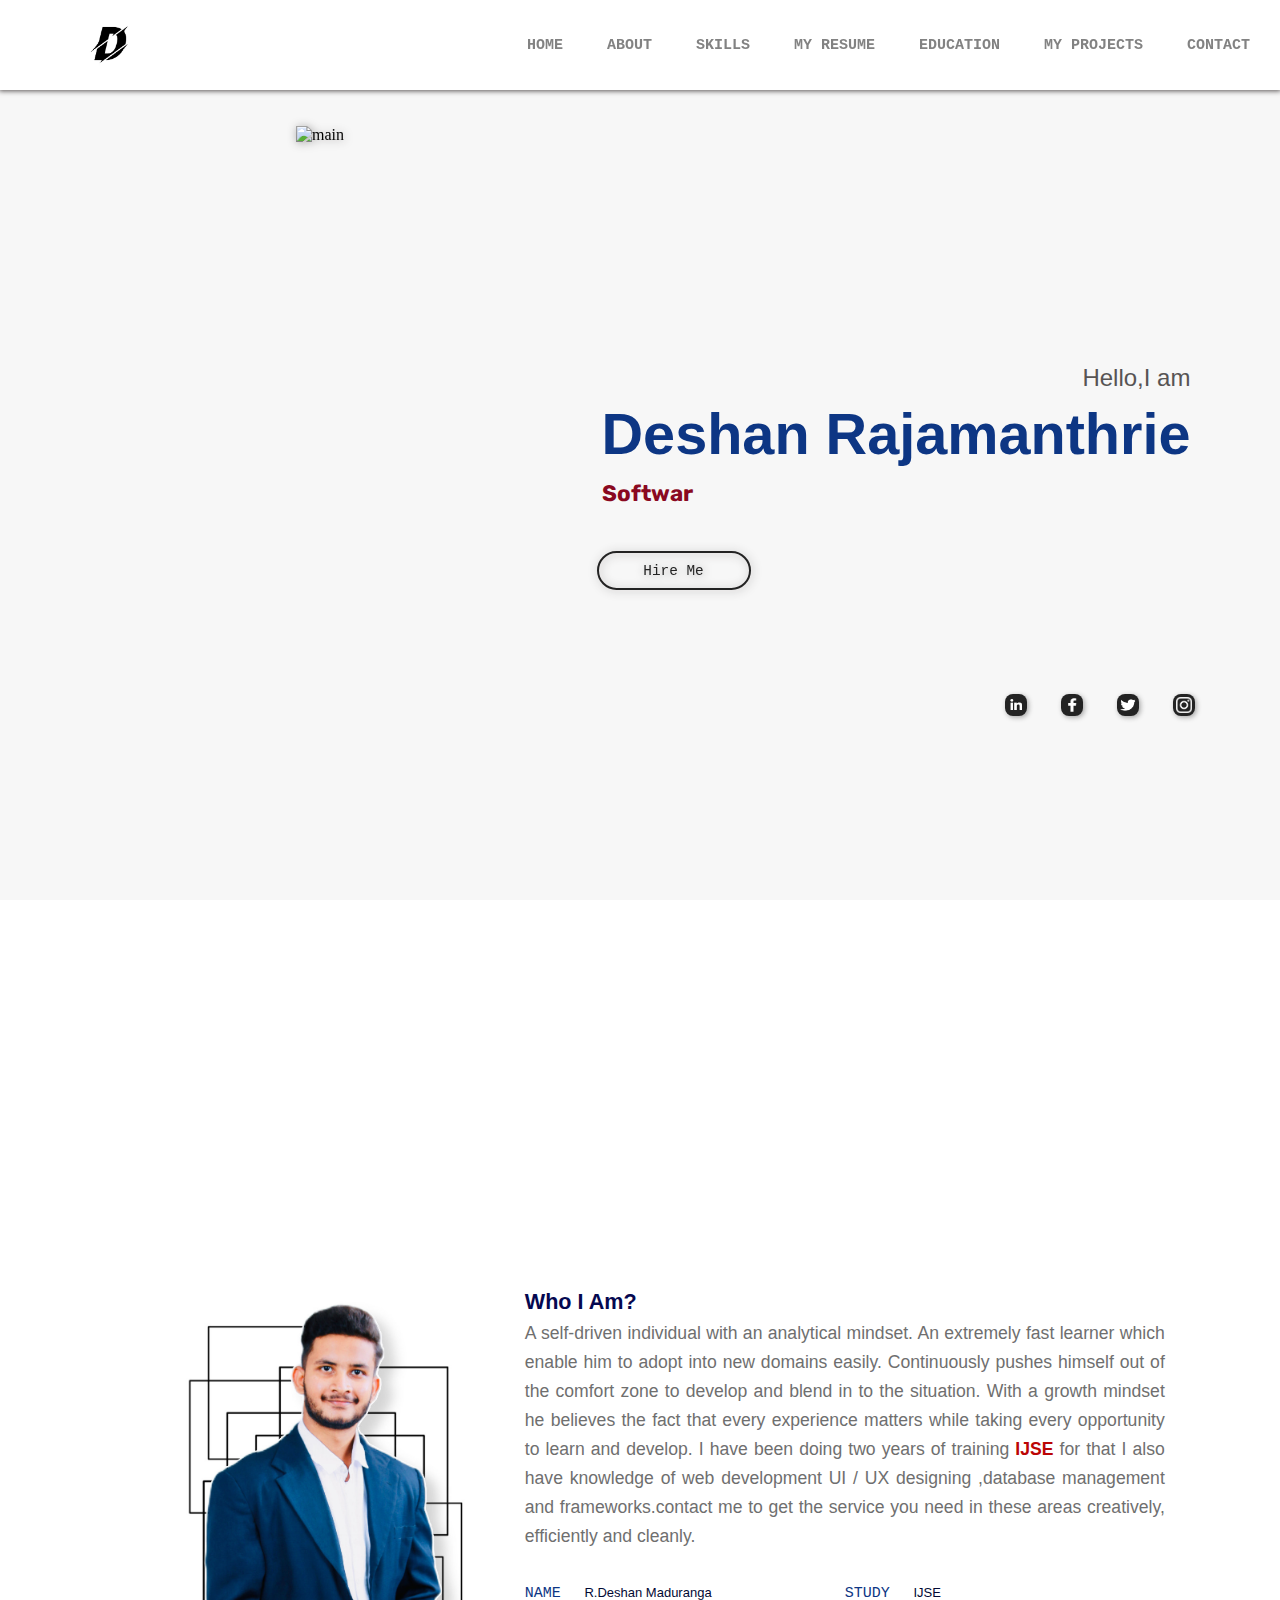
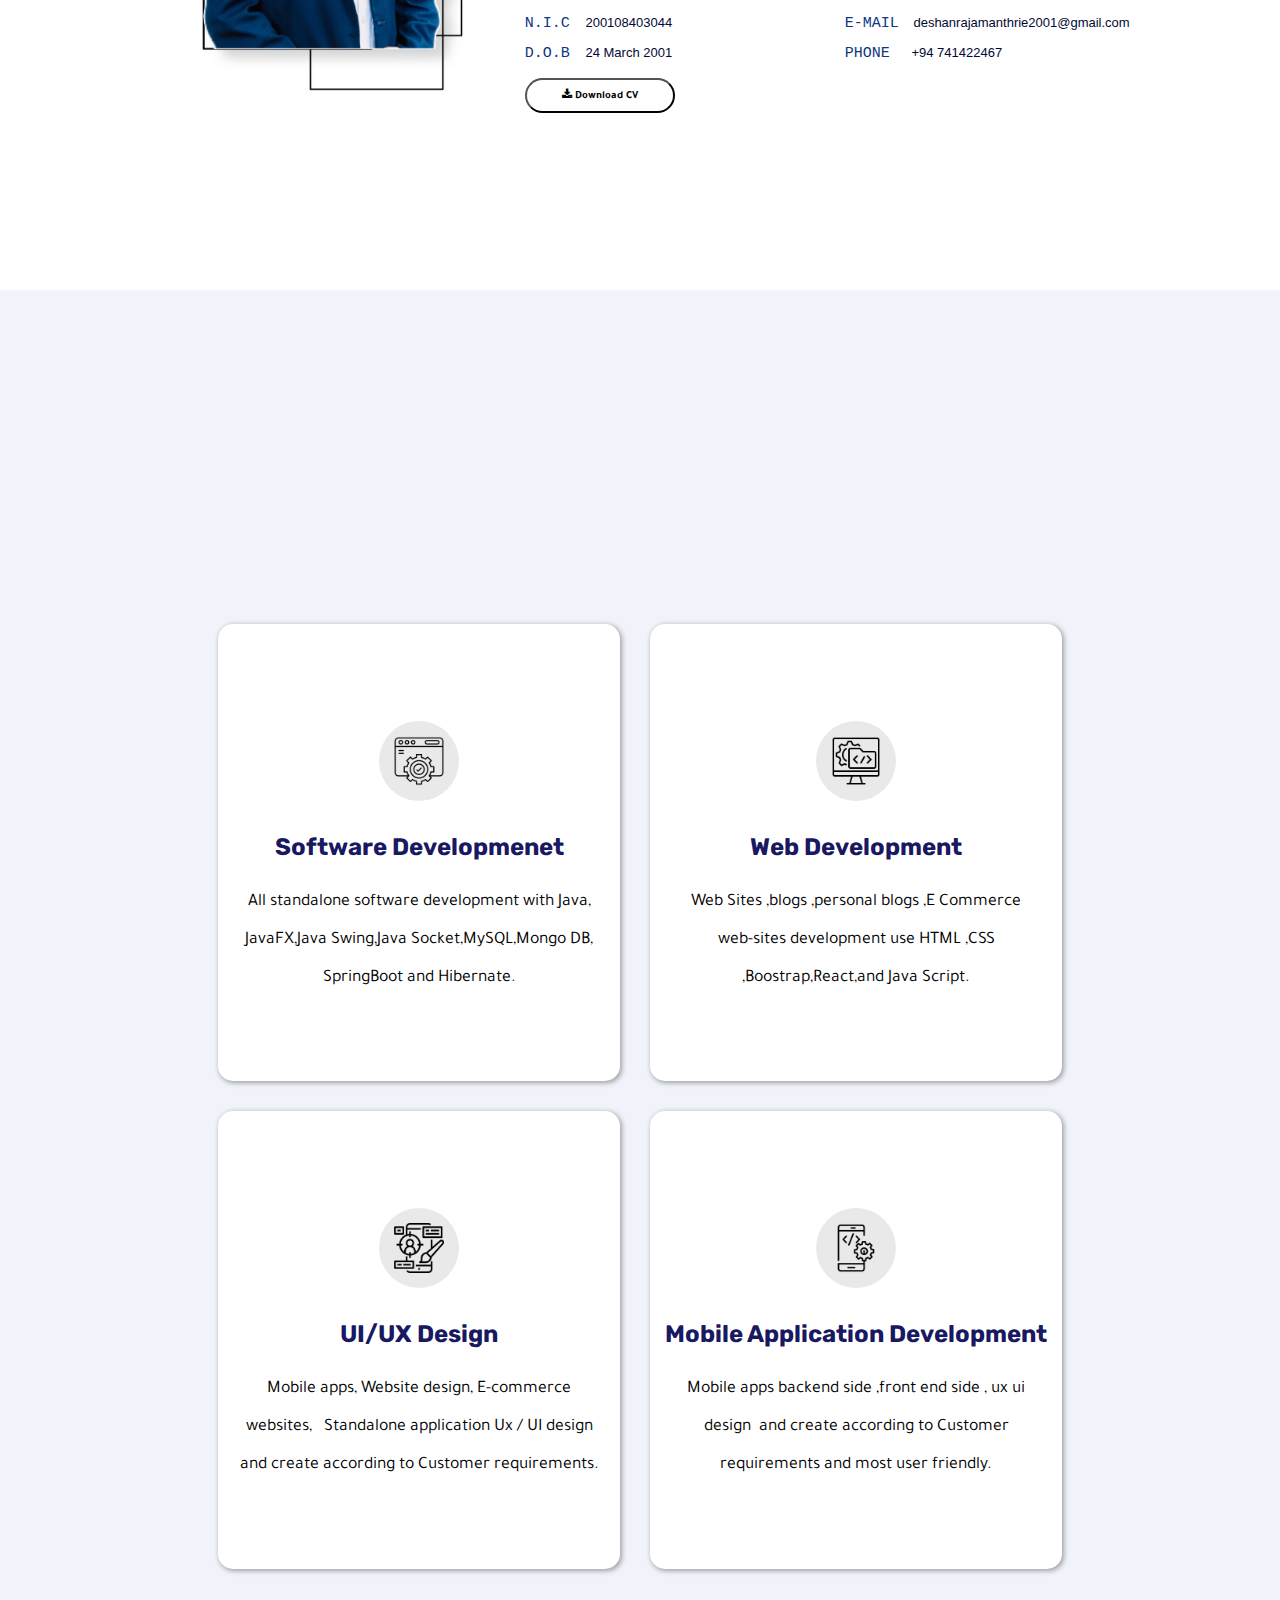
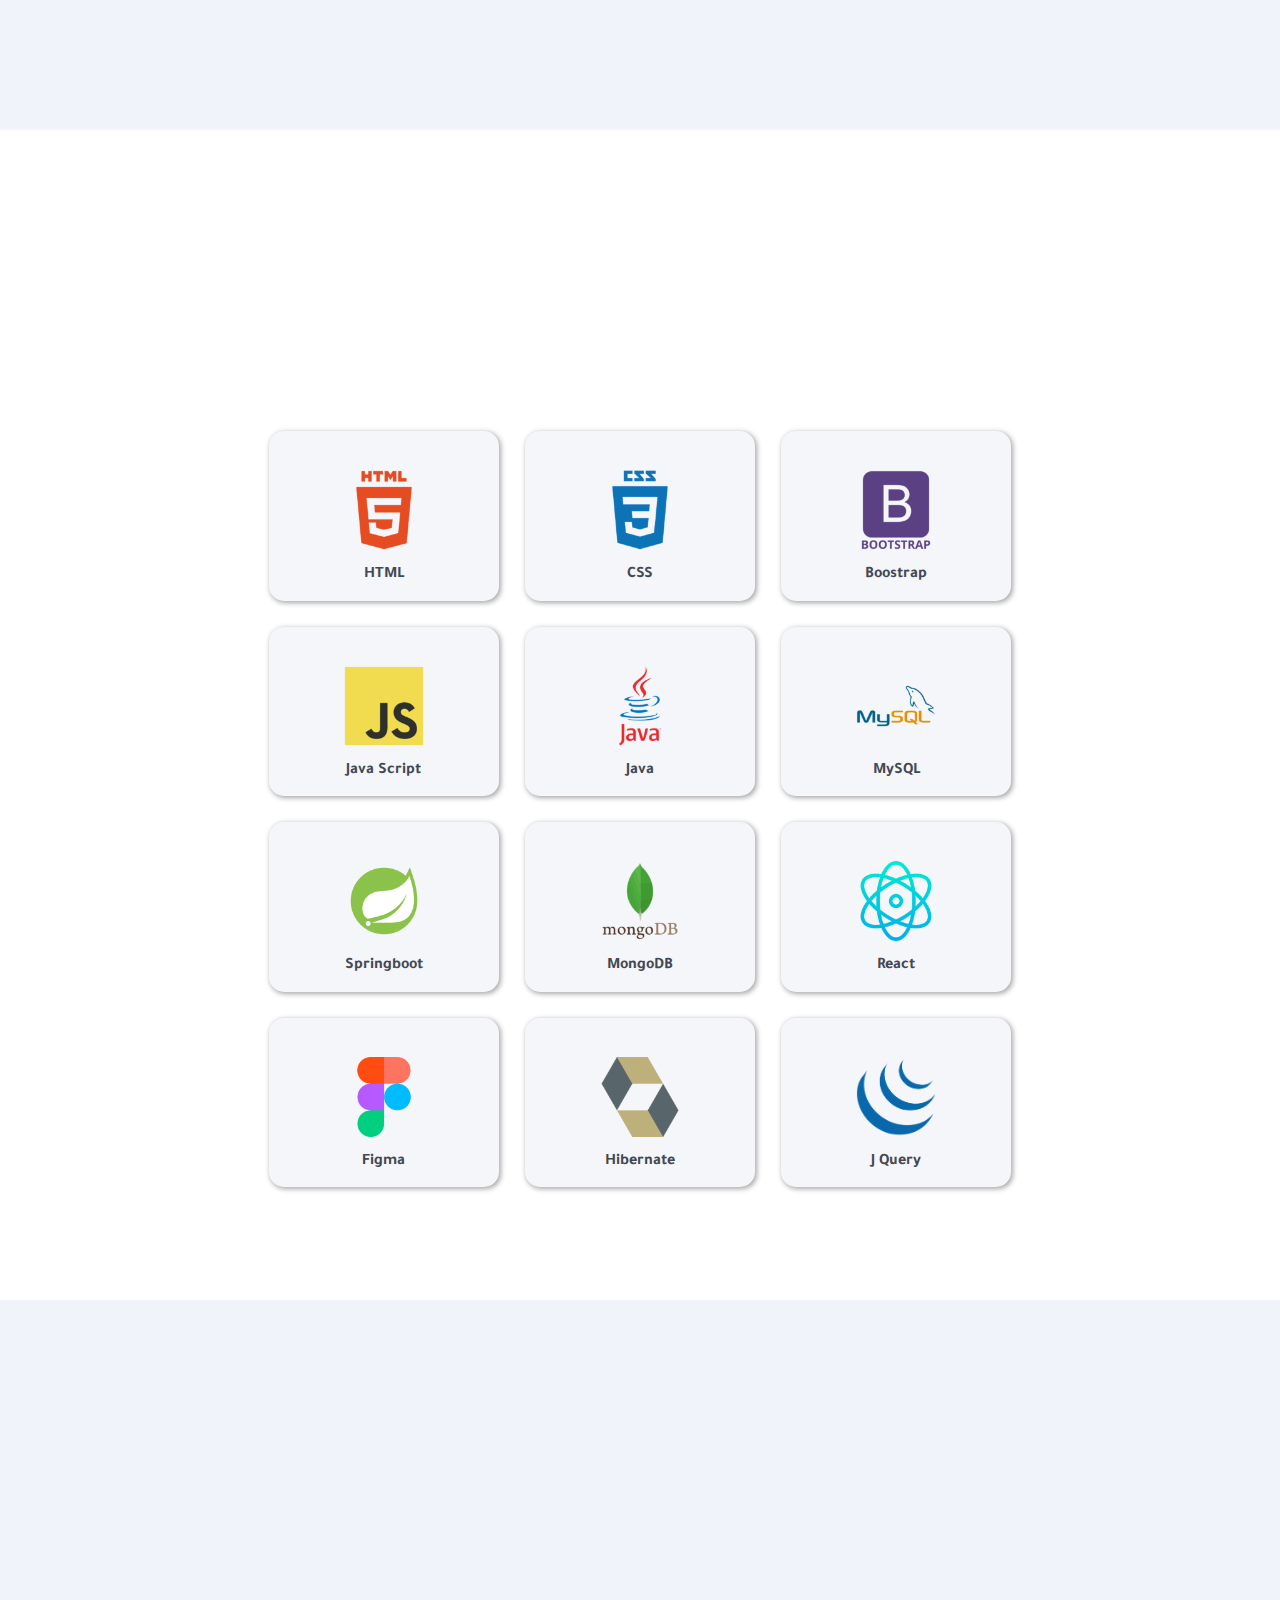
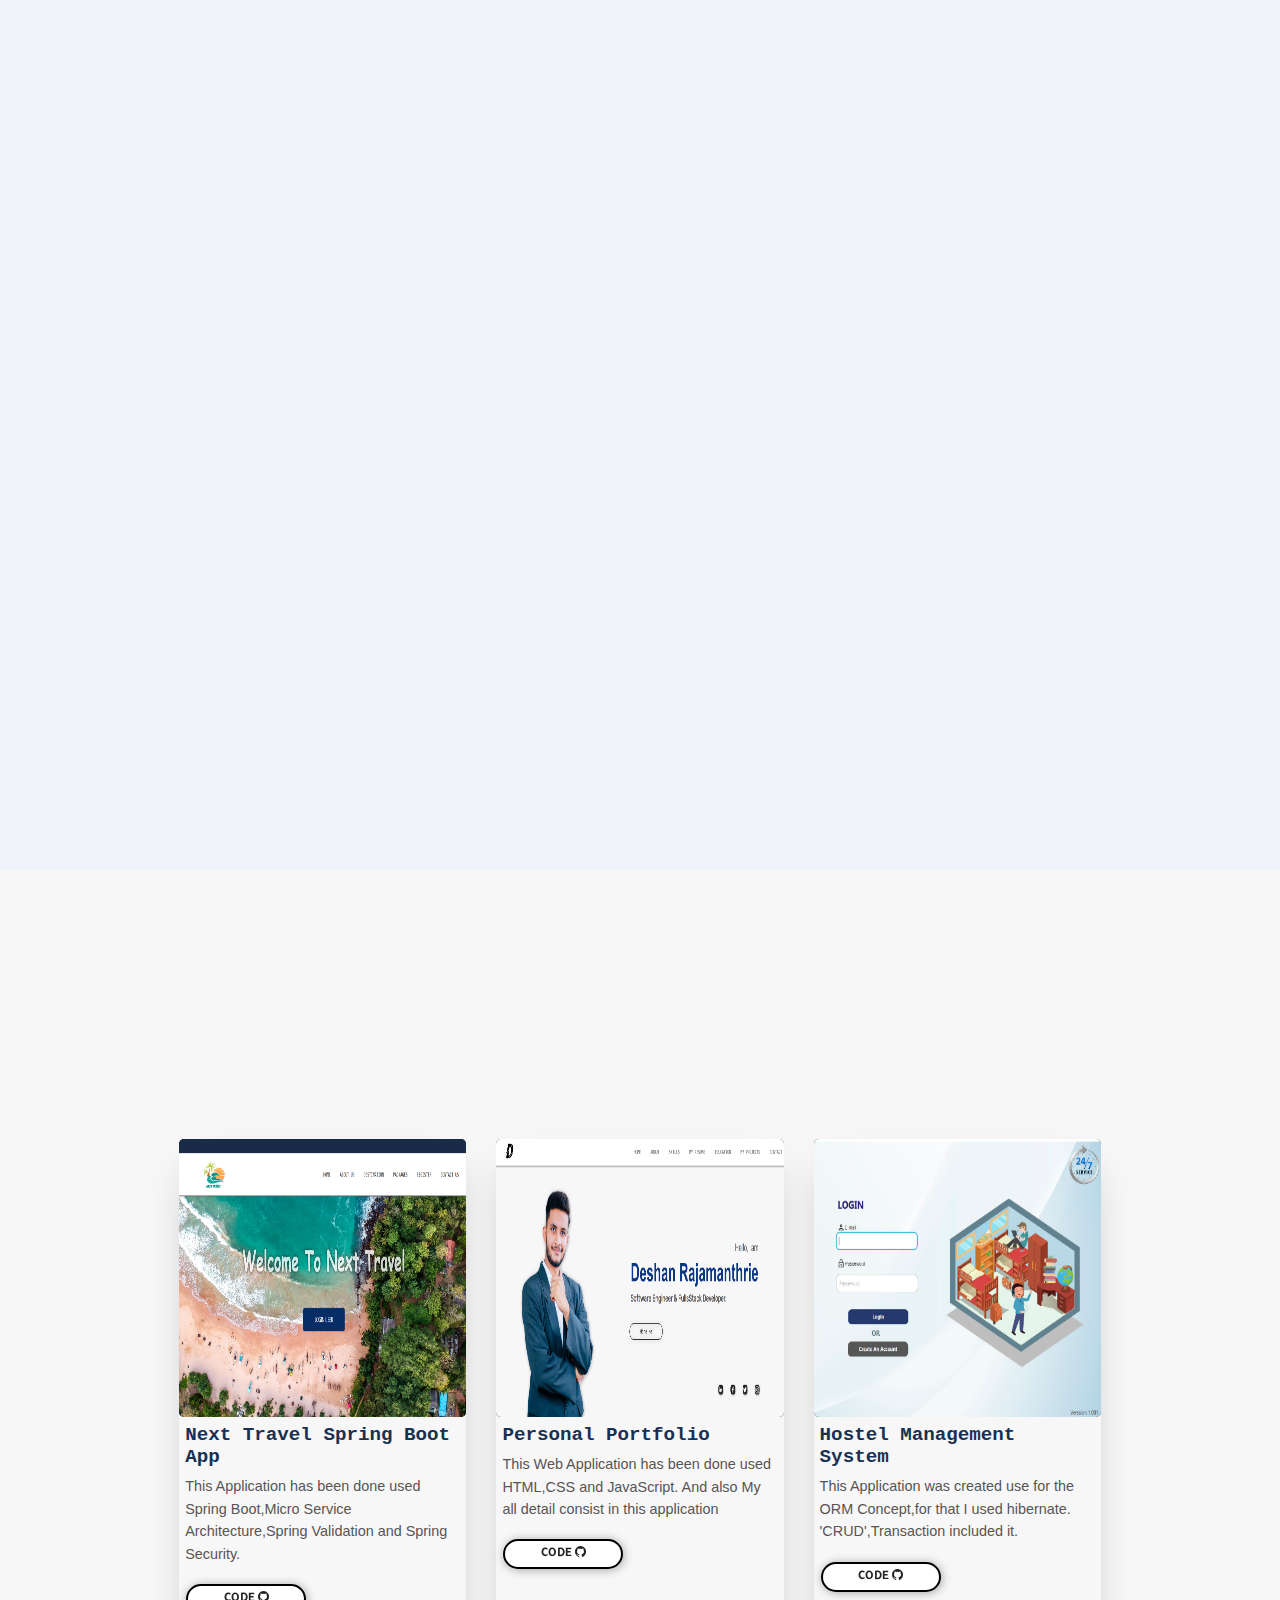
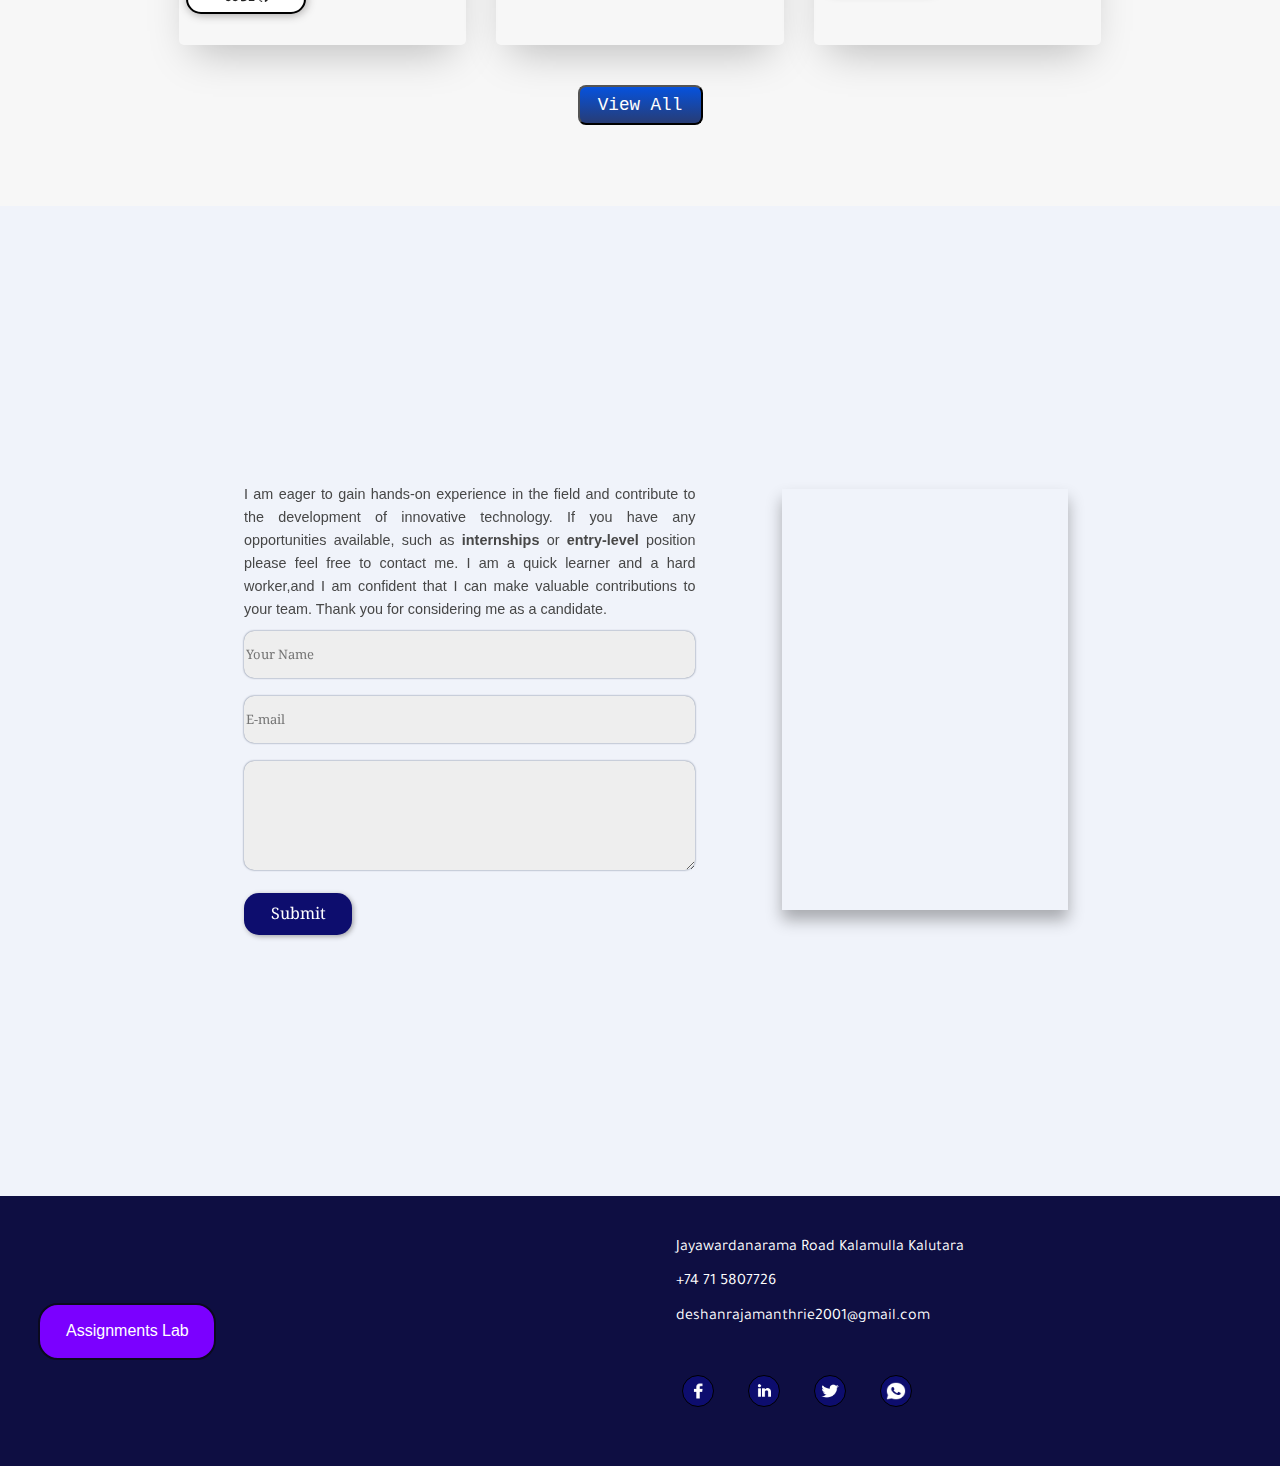
==== commit b299c11a: "init" ====
--- a/index.html
+++ b/index.html
@@ -54,8 +54,6 @@
           rel="stylesheet">
 
 
-
-
     <link rel="stylesheet" href="https://cdnjs.cloudflare.com/ajax/libs/font-awesome/4.7.0/css/font-awesome.min.css">
     <!--Swiper============================================-->
 
@@ -87,9 +85,8 @@
 <header>
 
     <nav>
-        <div id="dropDownBtn"><img src="./assets/img/home/hamberg.png" alt=""></div>
-
-        <img class="icon-image-top-header" src="assets/img/home/l.PNG" alt="abc">
+        <!--  <div id="dropDownBtn"><img src="./assets/img/home/hamberg.png" alt=""></div>-->
+        <img class="icon-image-top-header" src="./assets/img/home/l.PNG" alt="abc">
 
         <ul id="text">
             <li><a href="#"> Home</a></li>
@@ -104,19 +101,20 @@
 
 </header>
 <main>
-    <aside id="dropDownList">
-        <section>
-            <ul>
-                <li><a href="#"> Home</a></li>
-                <li><a href="#aboutMe-SecondPage" class="active">About</a></li>
-                <li><a href="#education">Education</a></li>
-                <li><a href="#skills">Skills</a></li>
-                <li><a href="#myProjects">My Projects</a></li>
-                <li><a href="#mygallery">My Gallery</a></li>
-                <li><a href="#contact">Contact</a></li>
-            </ul>
-        </section>
-    </aside>
+
+    <!-- <aside id="dropDownList">
+         <section>
+             <ul>
+                 <li><a href="#"> Home</a></li>
+                 <li><a href="#aboutMe-SecondPage" class="active">About</a></li>
+                 <li><a href="#education">Education</a></li>
+                 <li><a href="#skills">Skills</a></li>
+                 <li><a href="#myProjects">My Projects</a></li>
+                 <li><a href="#mygallery">My Gallery</a></li>
+                 <li><a href="#contact">Contact</a></li>
+             </ul>
+         </section>
+     </aside>-->
     <main id="home-Page-first-page">
         <section class="home-left-Section">
             <section class="letter-box">
@@ -124,7 +122,7 @@
                     <p class="introduce-top">Hello,I am</p>
                 </div>
                 <h1 class="main-Name">Deshan Rajamanthrie</h1>
-                <h6 class="job-position">Software Engineer & FullsStack Developer.</h6>
+                <h6 id="txt-job-position" class="job-position">Software Engineer & FullsStack Developer....</h6>
                 <a href="#contactMe-sevenPage" class="btn-div" style="text-decoration: none">
                     <div class="btn-homePage">Hire Me</div>
                 </a>
@@ -160,6 +158,7 @@
 
         </section>
         <section class="home-right-section">
+            <img class="main-pic-for-mobile" src="./assets/img/home/PicsArt_12-04-06.43.27.jpg" alt="abc">
             <img class="main-pic" src="assets/img/home/01.PNG" alt="main">
 
 
@@ -412,8 +411,9 @@
 
                         <p class="describe-project-content">This Application has been done used Spring Boot,Micro
                             Service Architecture,Spring Validation and Spring Security. </p>
-                        <a target="_blank" href="https://github.com/deshanrajamanthrie/Final_project_NextTravel_FrontEnd">
-                            <button type="button" class="btn-code">CODE                              <i class="fa fa-github"></i></button>
+                        <a target="_blank"
+                           href="https://github.com/deshanrajamanthrie/Final_project_NextTravel_FrontEnd">
+                            <button type="button" class="btn-code">CODE <i class="fa fa-github"></i></button>
                         </a>
                     </div>
                 </div>
@@ -426,10 +426,11 @@
                     <div class="describe-projects">
                         <h4 class="topic">Personal Portfolio</h4>
 
-                        <p class="describe-project-content">This Web Application has been done used HTML,CSS and JavaScript.
-                        And also My all detail consist in this application  </p>
+                        <p class="describe-project-content">This Web Application has been done used HTML,CSS and
+                            JavaScript.
+                            And also My all detail consist in this application </p>
                         <a target="_blank" href="https://github.com/deshanrajamanthrie/My-Profile">
-                            <button type="button" class="btn-code">CODE                              <i class="fa fa-github"></i></button>
+                            <button type="button" class="btn-code">CODE <i class="fa fa-github"></i></button>
                         </a>
                     </div>
 
@@ -443,19 +444,20 @@
                     <div class="describe-projects">
                         <h4 class="topic">Hostel Management System</h4>
 
-                        <p class="describe-project-content">This Application was created use for the ORM Concept,for that
-                        I used hibernate.
+                        <p class="describe-project-content">This Application was created use for the ORM Concept,for
+                            that
+                            I used hibernate.
                             'CRUD',Transaction included it.</p>
                         <a target="_blank" href="https://github.com/deshanrajamanthrie/Hostel_Management_System">
-                            <button type="button" class="btn-code">CODE                              <i class="fa fa-github"></i></button>
+                            <button type="button" class="btn-code">CODE <i class="fa fa-github"></i></button>
                         </a>
                     </div>
                 </div>
             </section>
             <article class="view-all-btn-div">
-            <a  target="_blank" href="./projectZone/projectZone.html">
-                <button class="view-all-btn">View All</button>
-            </a>
+                <a target="_blank" href="./projectZone/projectZone.html">
+                    <button class="view-all-btn">View All</button>
+                </a>
             </article>
 
         </section>
@@ -550,27 +552,28 @@
 <script src="assets/lib/jQuery/jquery-3.6.3.min.js"></script>  <!--Jquery-->
 
 <script>
-    var dropOnOf = false;
-    $("#dropDownBtn").click(function () {
-        if (!dropOnOf) {
-            $("#dropDownList").fadeIn();
-            $("#dropDownList li>a").css({"background": "red", "": ""});
-            dropOnOf = true;
-        } else {
-            $("#dropDownList").fadeOut();
-            dropOnOf = false;
+    let text = $("#txt-job-position").text();
+    $("#txt-job-position").css('color','#8a0921')
+    let position = 0;
+
+
+    function txtIterator() {
+        const txt_iterator = text.substr(0, position);
+       $("#txt-job-position").text(txt_iterator);
+        position++;
+        if (position === text.length) {
+            position = 0;
         }
-    });
+    }
+
+    setInterval(txtIterator, 120);
+    txtIterator()
+
 
 </script>
 <script>
-    var type = new Typed(".text", {
-        strings: ["Full-Stack Developer", "UX Designer", "YouTuber", "Web Developer", "Freelancer"],
-        typeSpeed: 100,
-        backSpeed: 100,
-        backDelay: 500,
-        loop: true
-    })
+
+
 </script>
 
 
--- a/assets/css/style.css
+++ b/assets/css/style.css
@@ -31,9 +31,9 @@
     align-items: center;
 }
 
-header > nav > :first-child {
+/*header > nav > :first-child {
     display: none;
-}
+}*/
 
 header ul {
     padding-right: 10px;
--- a/assets/css/homepage.css
+++ b/assets/css/homepage.css
@@ -67,6 +67,10 @@
     height: 86%;
     filter: drop-shadow(1.5px 1.5px 5px rgb(28 23 23 / 37%));
 
+}
+
+.main-pic-for-mobile{
+    display: none;
 }
 
 .social-media-Bar {
--- a/assets/css/aboutmepage.css
+++ b/assets/css/aboutmepage.css
@@ -148,6 +148,7 @@
     padding: 9px 14px 9px 14px;
     font-family: 'Tajawal', sans-serif;
     font-weight: bolder;
+    background-color: #FFFFFF;
 }
 
 /*Animation*/
--- a/assets/css/media.css
+++ b/assets/css/media.css
@@ -1,6 +1,6 @@
 @media all and (min-width: 350px) and (max-width: 500px) {
     body {
-         overflow-x: hidden;
+        overflow-x: hidden;
         /* margin: 0;
          padding: 0;*/
     }
@@ -17,85 +17,74 @@
         display: flex;
     }
 
+
     /*HOME PAGE============================================================================*/
-    .homePage > section {
-        display: flex;
+    .main-pic{
+        display: none;
+    }
+
+    #home-Page-first-page{
+        flex-direction: column-reverse;;
+        justify-content: center;
+        height: 100vh;
+    }
+
+    #home-Page-first-page > .home-left-Section{
         width: 100%;
-        height: 100%;
-        flex-direction: column;
-        justify-content: end;
-        align-items: center;
-    }
-
-    .homePage > section > :first-child {
+
+    }
+
+    #home-Page-first-page > .home-right-section {
+        position: relative;
+        top: 75px;
+    }
+
+    .main-pic-for-mobile{
         display: block;
-    }
-
-    .homePage > section > :last-child {
+        width: 80%;
+        position: relative;
+        bottom: 30px;
+    }
+
+
+   .letter-box{
+        font-size: 1rem;
+        padding-top: 80px;
+    }
+
+    .job-position {
+        font-size: 0.9rem;
+        padding-top: 8px;
+        margin-left: 7px;
+    }
+    .introduce-box {
+        display: flex;
+        justify-content: start;
+    }
+    .introduce-top {
+        padding-left: 3px;
+        font-size: 1.2rem;
+        color: rgb(87 84 84);
+    }
+
+    .btn-homePage {
+        width: 95px;
+        height: 33px;
+        top: 13px;
+        left: 234px;
+    }
+
+    .social-media-Bar{
+        top: 13px;
+        justify-content: space-around;
+        right: 13px;
+    }
+    #home-Page-first-page > .home-right-section {
+        display: flex;
         width: 100%;
-
-    }
-
-    .homePage > section > :last-child > section > .hireme {
-        position: relative;
-        left: 12px;
-    }
-
-    .homePage > section > :first-child > div > img {
-        /*  width: 240%;*/
-        top: 64px;
-        position: relative;
-        width: 260px;
-    }
-
-    .homePage > section > :last-child > article {
-        padding-left: 0;
-        height: 35%;
-        right: 14px;
-        text-align: center;
-        position: relative;
-        top: 33px;
-    }
-
-    .homePage > section > :last-child > article > h5 {
-        width: 100%;
-
-    }
-
-    .homePage > section > :last-child > article > h2 {
-        font-size: 1.0em;
-        text-align: center;
-        position: relative;
-        right: 18px;
-
-    }
-
-    .homePage > section > :last-child > article > h5 {
-        font-size: 0.6em;
-
-    }
-
-    .homePage > section > :last-child > section > .social-media-Access {
-        position: relative;
-        left: 7px;
-        bottom: 43px;
-        width: 45%;
-    }
-
-    .social-media-Access > span {
-        width: 18%;
-        height: 85%;
-    }
-
-    .homePage > section > :last-child > section {
-        height: 60%;
-        padding-left: 0%;
-    }
-
-    .homePage > section > :last-child > section p {
-        margin: 20px;
-    }
-
+        justify-content: center;
+        align-items: end;
+    }
 
     /*About Me Page =========================================================================*/
     #aboutMe-SecondPage {
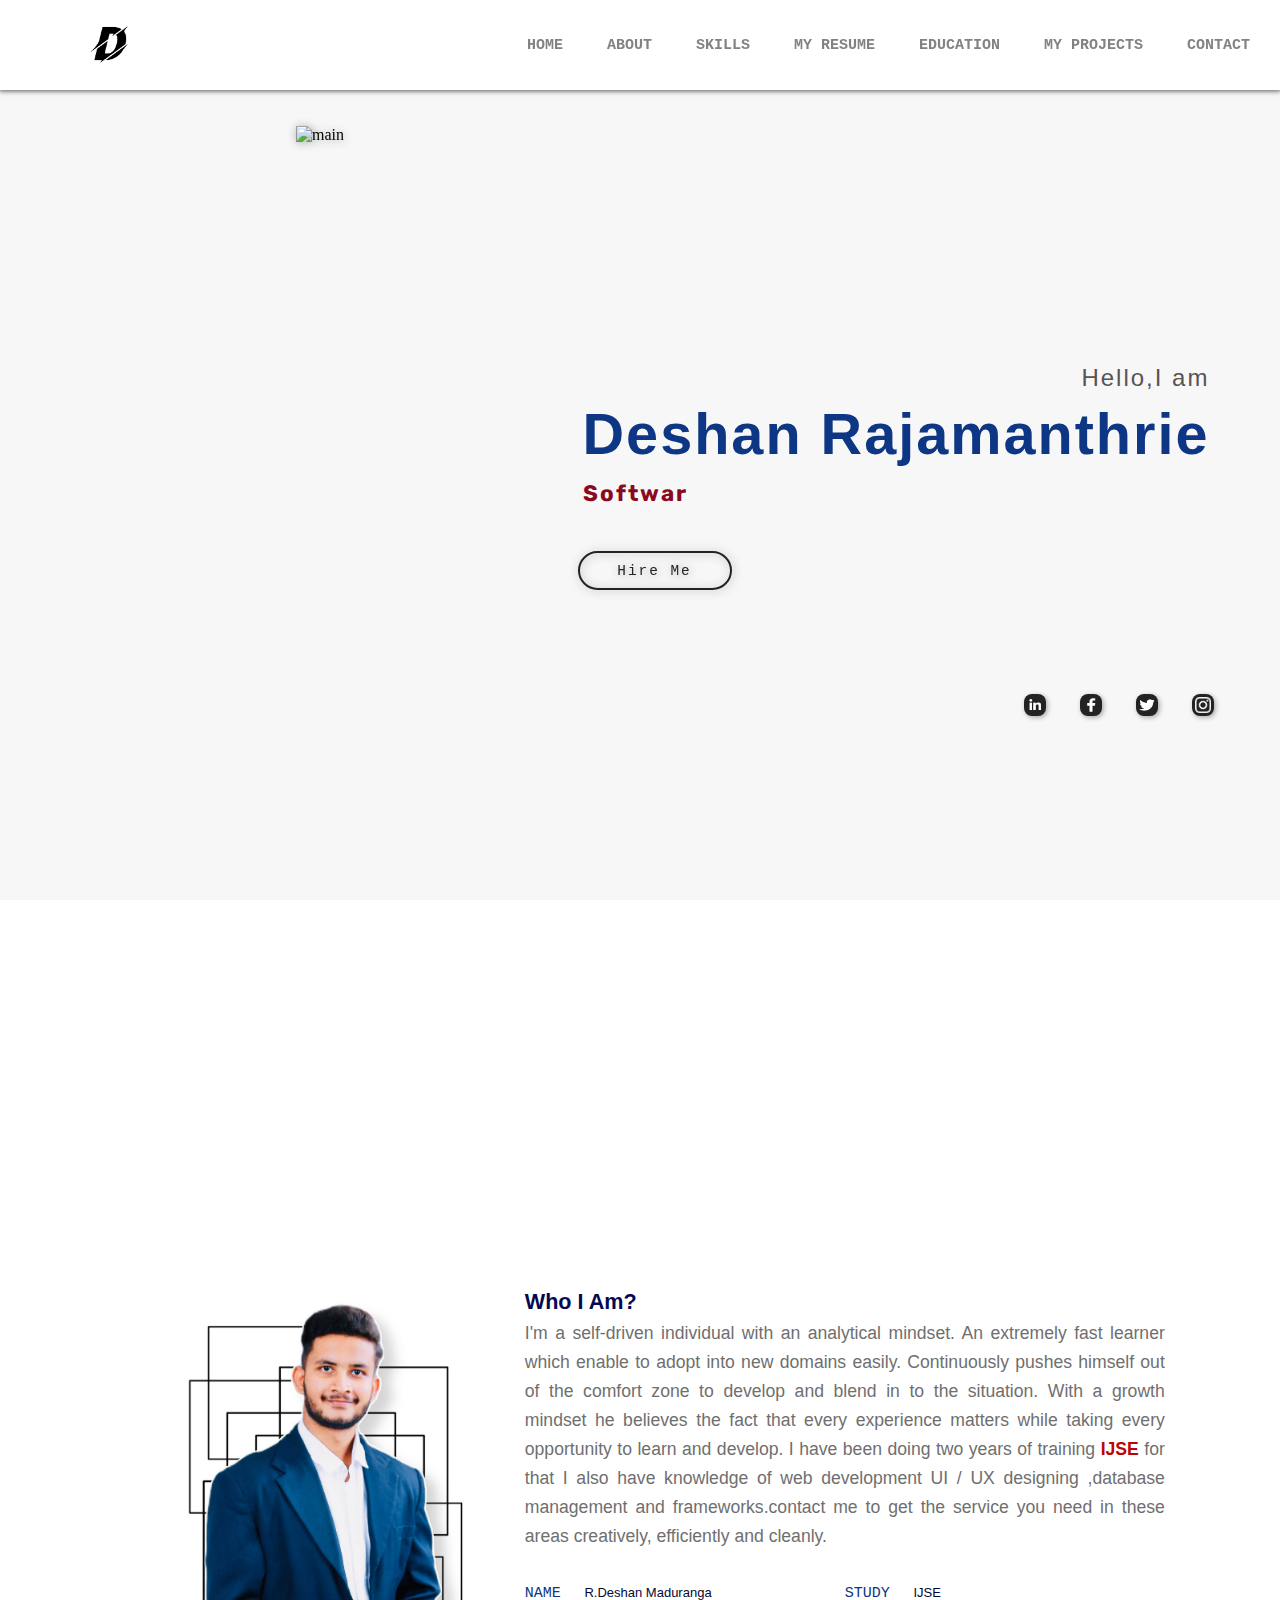
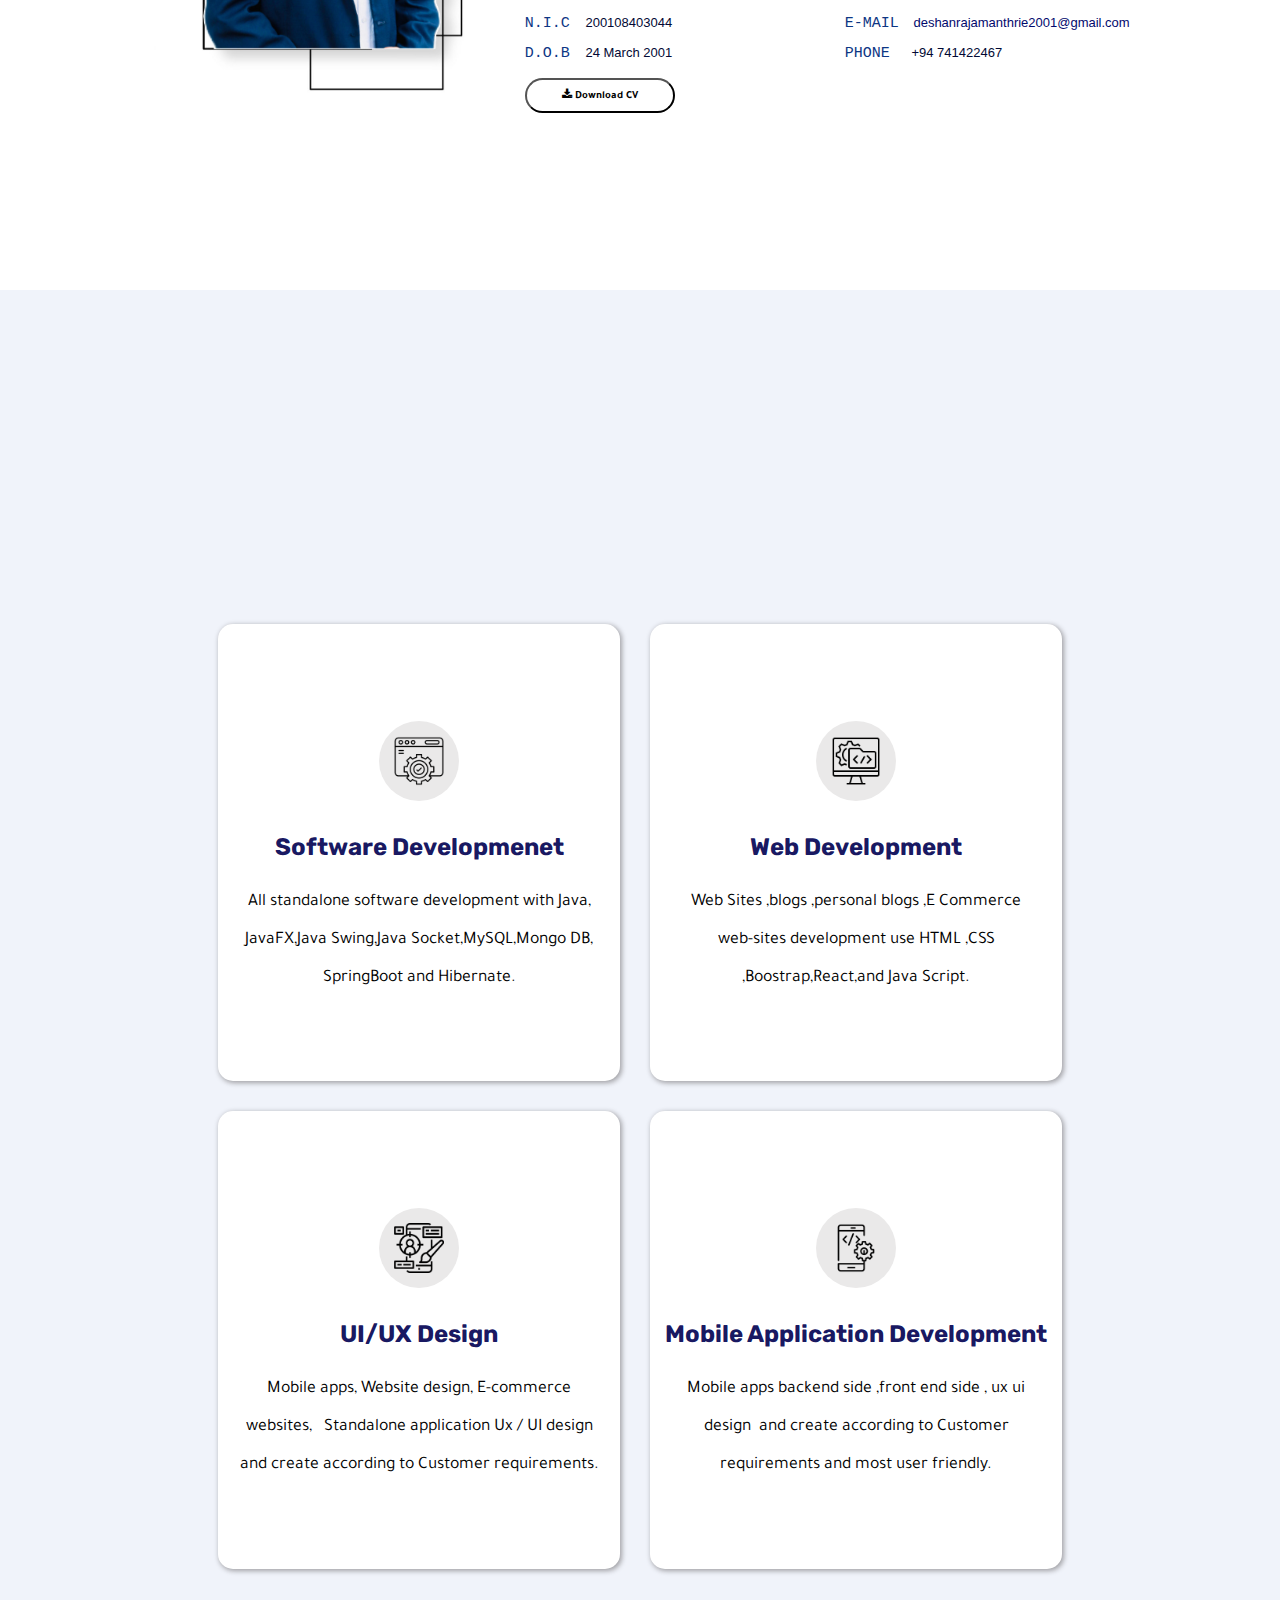
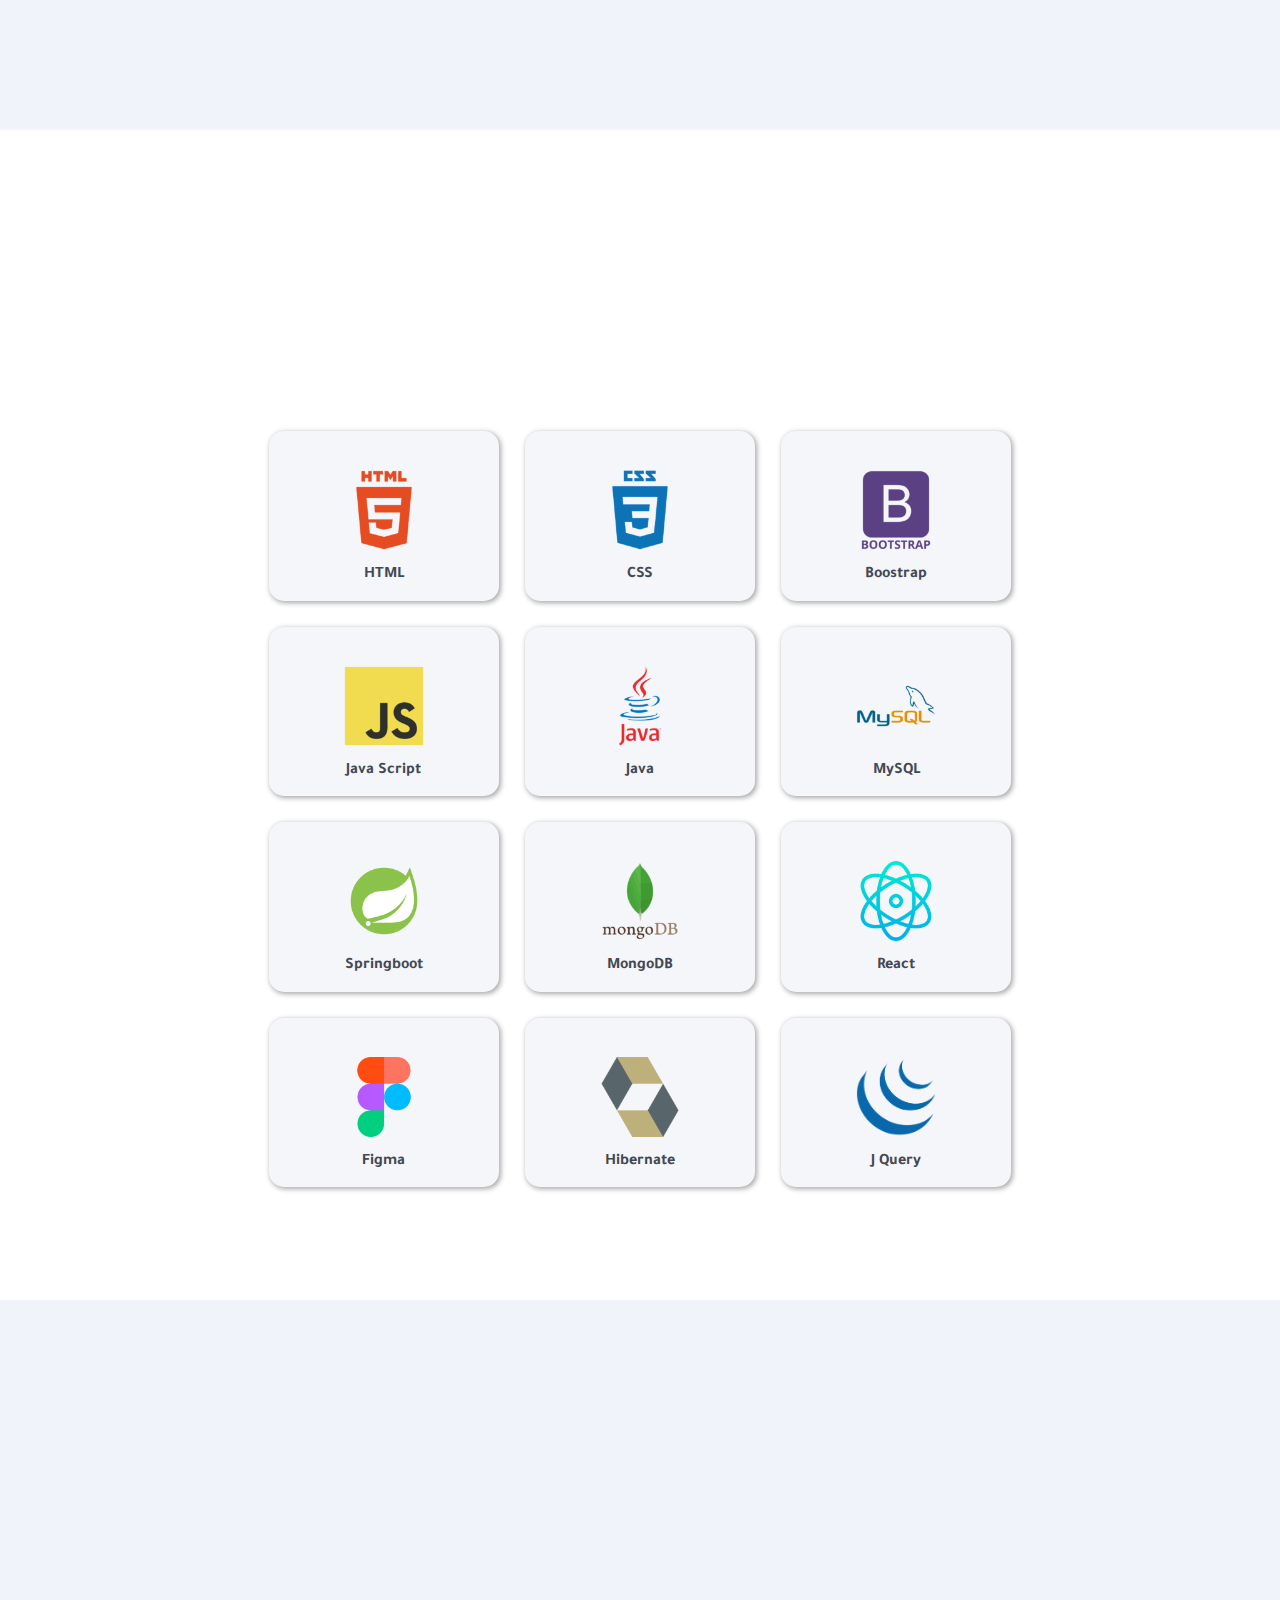
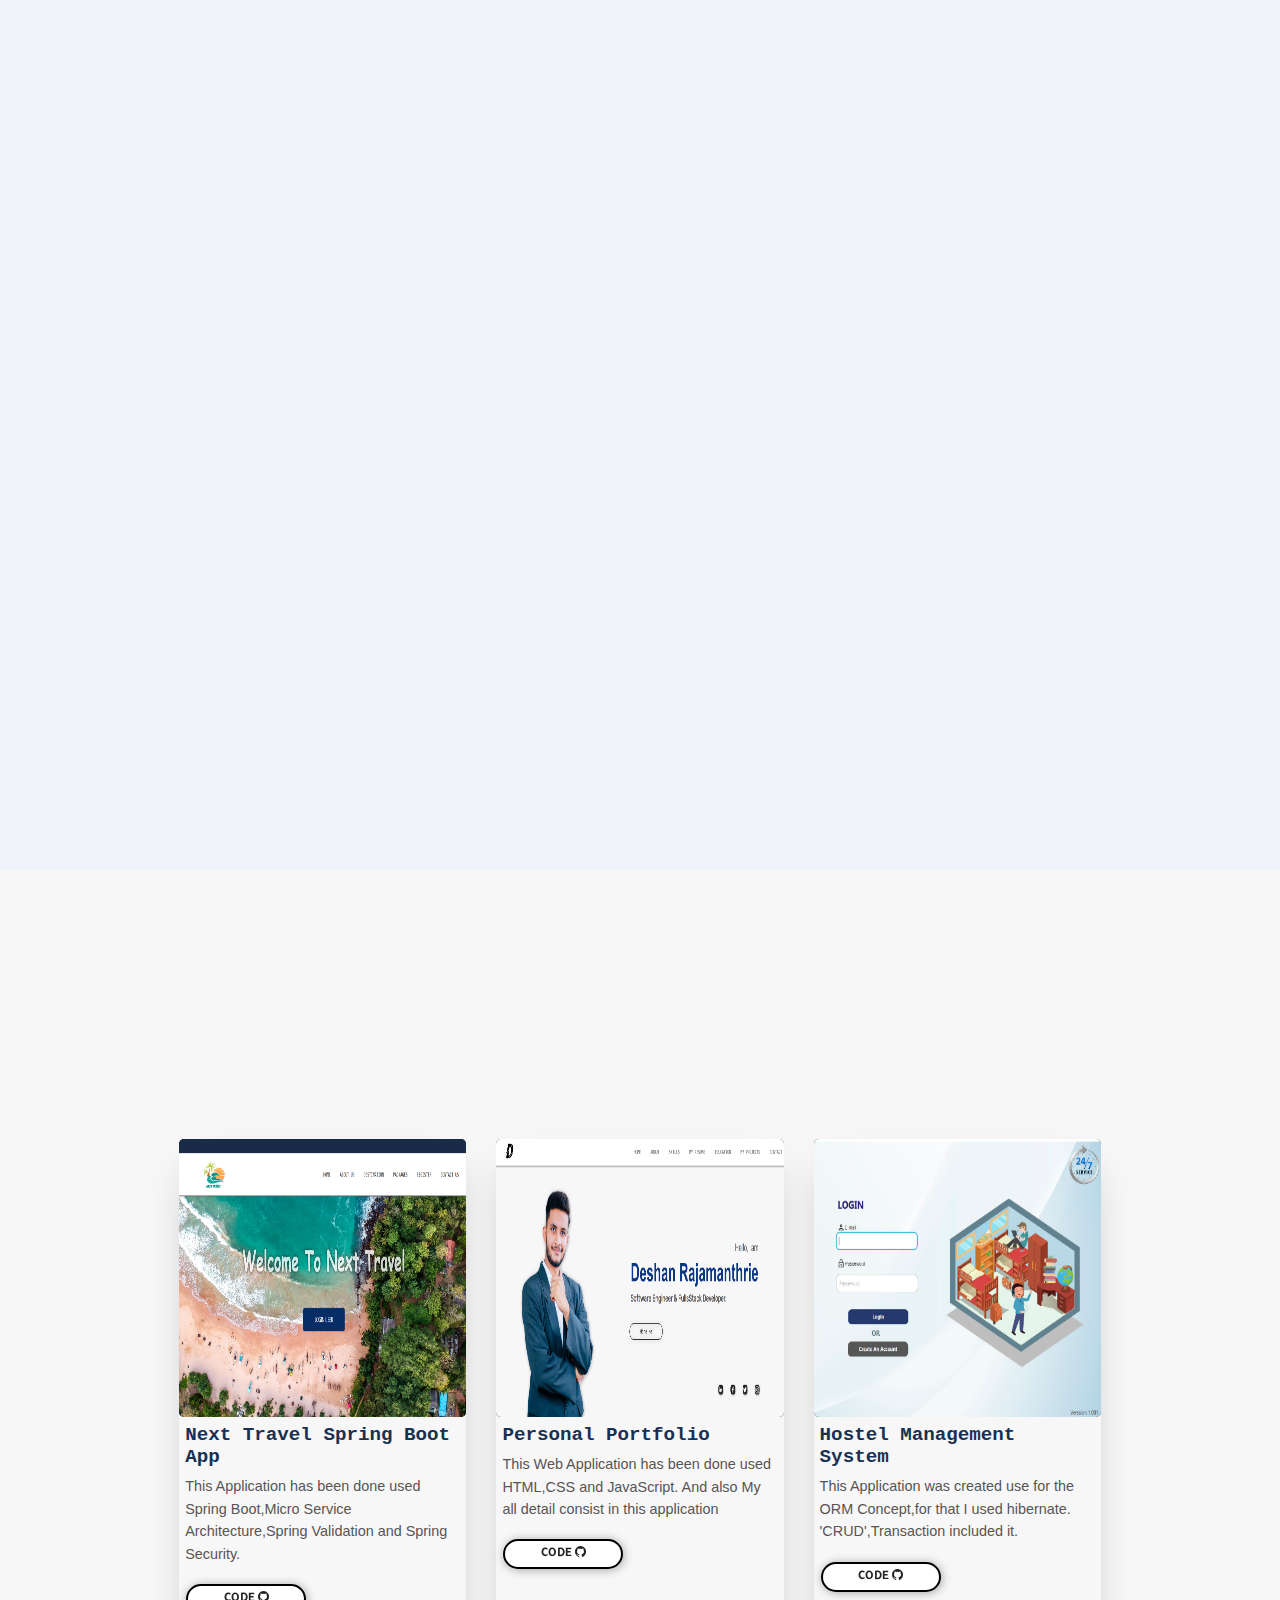
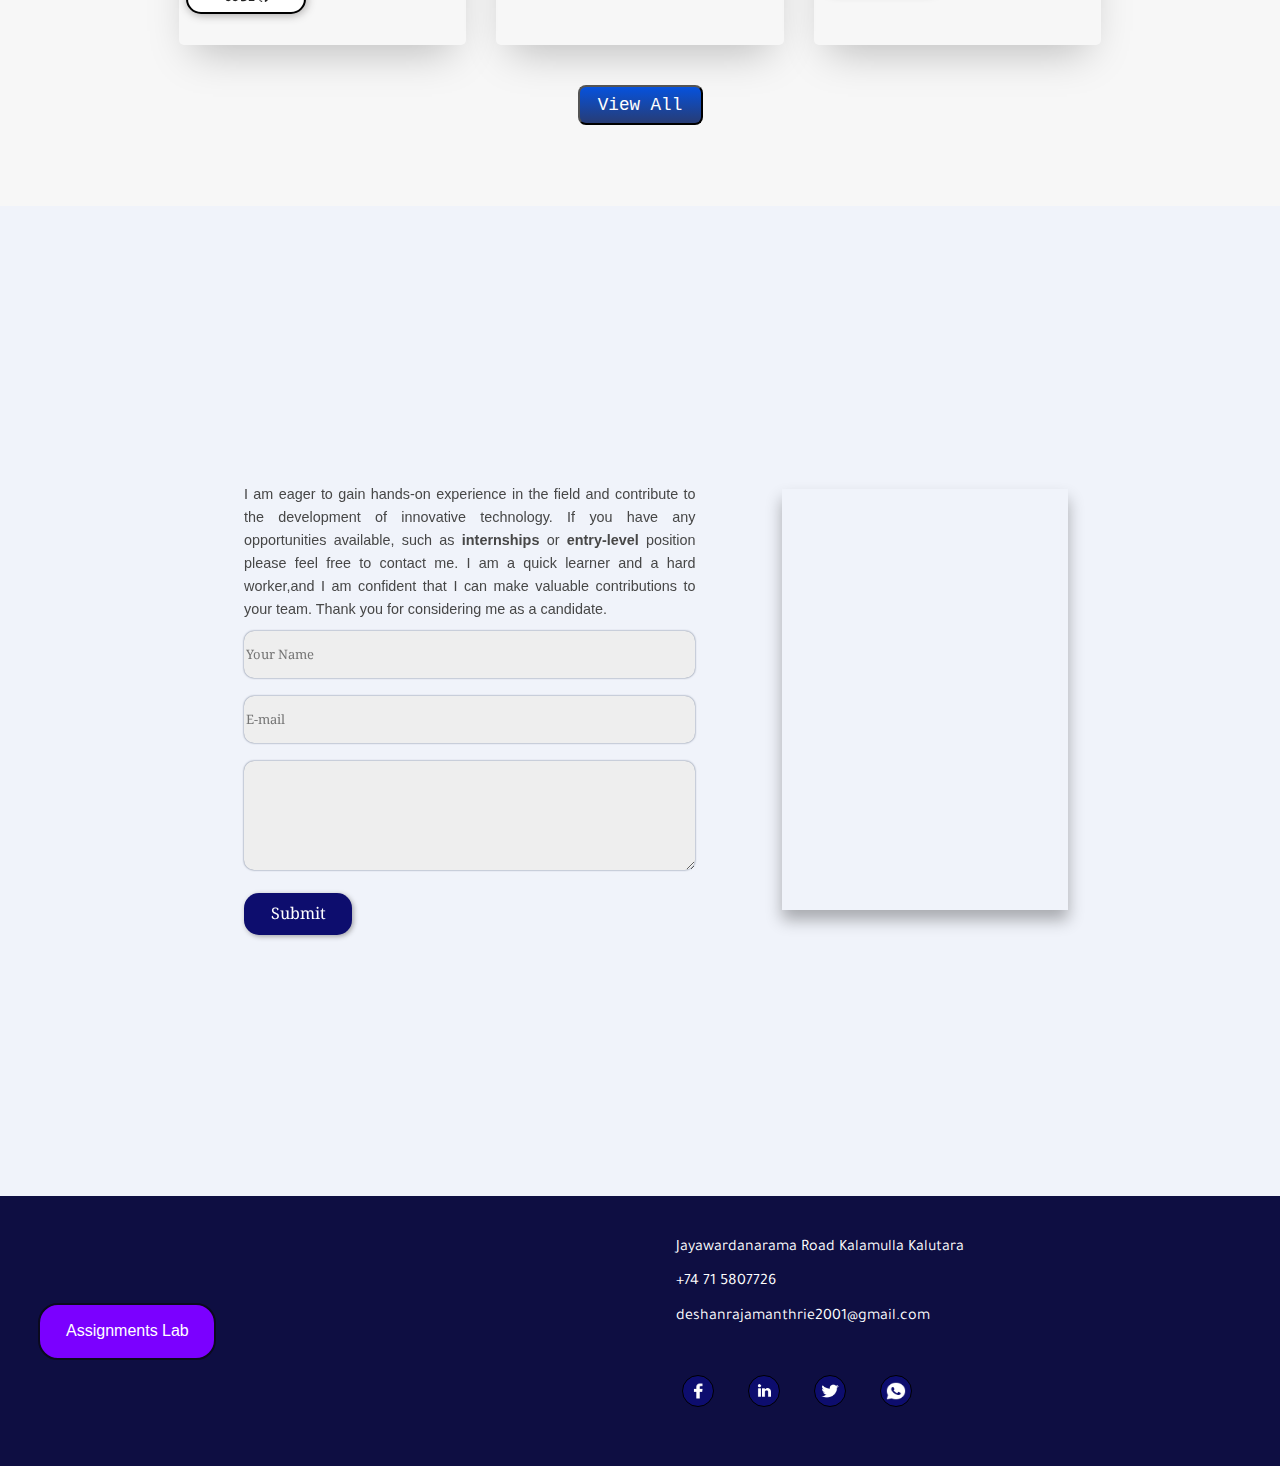
==== commit d1fa5ff1: "init" ====
--- a/index.html
+++ b/index.html
@@ -83,10 +83,21 @@
 </head>
 <body>
 <header>
-
     <nav>
-        <!--  <div id="dropDownBtn"><img src="./assets/img/home/hamberg.png" alt=""></div>-->
         <img class="icon-image-top-header" src="./assets/img/home/l.PNG" alt="abc">
+        <span class="hamburger" style="font-size:30px;cursor:pointer" onclick="openNav()">&#9776;</span>
+        <div id="mySidenav" class="sidenav">
+            <a href="javascript:void(0)" class="closebtn" onclick="closeNav()">&times;</a>
+            <a href="#home-Page-first-page"> Home</a>
+            <a href="#aboutMe-SecondPage">About</a>
+            <a href="#skills-forthPage">Skills</a>
+            <a href="#whatIDo-thirdPage">My Resume</a>
+            <a href="#education-fivePage">Education</a>
+            <a href="#project-sixPage">My-Projects</a>
+            <a href="#contactMe-sevenPage">Contact</a>
+
+        </div>
+
 
         <ul id="text">
             <li><a href="#"> Home</a></li>
@@ -102,19 +113,21 @@
 </header>
 <main>
 
-    <!-- <aside id="dropDownList">
-         <section>
-             <ul>
-                 <li><a href="#"> Home</a></li>
-                 <li><a href="#aboutMe-SecondPage" class="active">About</a></li>
-                 <li><a href="#education">Education</a></li>
-                 <li><a href="#skills">Skills</a></li>
-                 <li><a href="#myProjects">My Projects</a></li>
-                 <li><a href="#mygallery">My Gallery</a></li>
-                 <li><a href="#contact">Contact</a></li>
-             </ul>
-         </section>
-     </aside>-->
+
+    <!--<aside>-->
+    <!--<div id="mySidenav" class="sidenav">
+        <a href="javascript:void(0)" class="closebtn" onclick="closeNav()">&times;</a>
+        <a href="#"> Home</a>
+        <a href="#aboutMe-SecondPage">About</a>
+        <a href="#">Education</a>
+        <a href="#">Skills</a>
+        <a href="#">My Projects</a>
+        <a href="#">My Gallery</a>
+        <a href="#">Contact</a>
+
+    </div>-->
+
+    <!-- </aside>-->
     <main id="home-Page-first-page">
         <section class="home-left-Section">
             <section class="letter-box">
@@ -134,7 +147,7 @@
                         </div>
                     </a>
                     <!--=============================-->
-                    <a href="">
+                    <a target="_blank" href="https://www.facebook.com/deshan.rajamanthrie">
                         <div>
                             <img src="./assets/img/footerimg/C.PNG" alt="linkedIn">
                         </div>
@@ -184,7 +197,7 @@
                 <h2>Who I Am?</h2>
                 <article>
                     <p>
-                        A self-driven individual with an analytical mindset. An extremely fast learner which enable him
+                        I'm a self-driven individual with an analytical mindset. An extremely fast learner which enable
                         to adopt into new domains easily.
                         Continuously pushes himself out of the comfort zone to develop and blend in to the situation.
                         With a growth mindset he believes
@@ -201,29 +214,32 @@
                     <section class="bio-left-section"> <!--left Section-->
                         <div>
                             <span class="bio-attribute ">NAME</span>
-                            <span style="padding-left: 20px" class="bio-value left-value">R.Deshan Maduranga</span>
+                            <span style="padding-left: 20px" class="bio-value  left-value-name">R.Deshan Maduranga</span>
                         </div>
                         <div>
                             <span class="bio-attribute">N.I.C</span>
-                            <span style="padding-left: 12px" class="bio-value left-value">200108403044</span>
+                            <span style="padding-left: 12px" class="bio-value left-value-id">200108403044</span>
                         </div>
                         <div>
                             <span class="bio-attribute">D.O.B</span>
-                            <span style="padding-left: 12px" class="bio-value left-value">24 March 2001</span>
+                            <span style="padding-left: 12px" class="bio-value left-value-dob">24 March 2001</span>
                         </div>
                     </section>
                     <section class="bio-right-section">  <!-- right Section-->
                         <div>
                             <span class="bio-attribute">STUDY</span>
-                            <span style="padding-left: 20px" class="bio-value">IJSE</span>
+                            <span style="padding-left: 20px" class="bio-value left-value-university">IJSE</span>
                         </div>
                         <div>
                             <span class="bio-attribute">E-MAIL</span>
-                            <span style="padding-left:11px" class="bio-value">deshanrajamanthrie2001@gmail.com</span>
+                            <span style="padding-left:11px;" class="bio-value left-value-mail">
+                                <a style="text-decoration: none;color:#02096D" href="mailto:deshanrajamanthrie2001@gmail.com">deshanrajamanthrie2001@gmail.com</a>
+                            </span>
+
                         </div>
                         <div>
                             <span class="bio-attribute">PHONE</span>
-                            <span style="padding-left: 18px" class="bio-value">+94 741422467</span>
+                            <span style="padding-left: 18px" class="bio-value left-value-phone">+94 741422467</span>
                         </div>
                     </section>
                 </section>
@@ -455,9 +471,9 @@
                 </div>
             </section>
             <article class="view-all-btn-div">
-                <a target="_blank" href="./projectZone/projectZone.html">
-                    <button class="view-all-btn">View All</button>
-                </a>
+                <!-- <a target="_blank" href="./projectZone/projectZone.html">-->
+                <button id="btn-view-All-Projects" class="view-all-btn">View All</button>
+                <!-- </a>-->
             </article>
 
         </section>
@@ -553,13 +569,13 @@
 
 <script>
     let text = $("#txt-job-position").text();
-    $("#txt-job-position").css('color','#8a0921')
+    $("#txt-job-position").css('color', '#8a0921')
     let position = 0;
 
 
     function txtIterator() {
         const txt_iterator = text.substr(0, position);
-       $("#txt-job-position").text(txt_iterator);
+        $("#txt-job-position").text(txt_iterator);
         position++;
         if (position === text.length) {
             position = 0;
@@ -569,6 +585,27 @@
     setInterval(txtIterator, 120);
     txtIterator()
 
+    //=============================
+    function openNav() {
+        //  document.getElementById("mySidenav").style.width = "250px";
+        $("#mySidenav").css('width', '250px');
+
+    }
+
+    function closeNav() {
+        //   document.getElementById("mySidenav").style.width = "0";
+        $("#mySidenav").css('width', '0px');
+    }
+
+
+    //===========================
+
+    $("#btn-view-All-Projects").click(function () {
+        $(location).prop("href", "/projectZone/projectZone.html");
+    });
+
+    //===================================
+
 
 </script>
 <script>
--- a/assets/css/style.css
+++ b/assets/css/style.css
@@ -29,6 +29,9 @@
     display: flex;
     justify-content: end;
     align-items: center;
+}
+.hamburger{
+    display: none;
 }
 
 /*header > nav > :first-child {
--- a/assets/css/homepage.css
+++ b/assets/css/homepage.css
@@ -13,7 +13,7 @@
     width: 50%;
     display: flex;
     /* height: 50%;*/
-   /* border: 1px solid black;*/
+    /* border: 1px solid black;*/
     justify-content: center;
     align-items: center;
     flex-direction: column;
@@ -24,6 +24,7 @@
     font-family: 'Inter', sans-serif;
     /*border: 1px solid;*/
     padding-top: 31px;
+    letter-spacing:2px;
 }
 
 .letter-box .introduce-box > p, h1, h6 {
@@ -69,7 +70,7 @@
 
 }
 
-.main-pic-for-mobile{
+.main-pic-for-mobile {
     display: none;
 }
 
@@ -136,27 +137,65 @@
     transition: all 1.0s;
 }
 
-
-
-
-
-
-
-
-
-
-
-
-
-
-
-
-
-
-
-
-
-
-
-
-
+/*======*/
+.sidenav {
+    height: 100%;
+    width: 0;
+    position: fixed;
+    z-index: 1;
+    top: 0;
+    left: 0;
+    background-color: #111;
+    overflow-x: hidden;
+    transition: 0.5s;
+    padding-top: 60px;
+}
+
+.sidenav > a {
+    padding: 8px 8px 8px 32px;
+    text-decoration: none;
+    font-family: monospace;
+    color: #818181;
+    display: block;
+    font-size: 0.9rem;
+    transition: 0.3s;
+}
+
+.sidenav a:hover {
+    color: #f1f1f1;
+}
+
+.sidenav .closebtn {
+    position: absolute;
+    top: 0;
+    right: 25px;
+    font-size: 36px;
+    margin-left: 50px;
+}
+
+
+
+
+
+/*===========*/
+
+
+
+
+
+
+
+
+
+
+
+
+
+
+
+
+
+
+
+
+
--- a/assets/css/media.css
+++ b/assets/css/media.css
@@ -13,23 +13,34 @@
         display: none;
     }
 
-    header > nav > :first-child {
-        display: flex;
+    /*header > nav > :first-child {
+        display: block;
+    }*/
+    .hamburger {
+        display: block;
+        position: relative;
+        right: 69px;
+    }
+
+    .icon-image-top-header {
+        width: 78px;
+        position: relative;
+        left: 308px;
     }
 
 
     /*HOME PAGE============================================================================*/
-    .main-pic{
+    .main-pic {
         display: none;
     }
 
-    #home-Page-first-page{
+    #home-Page-first-page {
         flex-direction: column-reverse;;
         justify-content: center;
         height: 100vh;
     }
 
-    #home-Page-first-page > .home-left-Section{
+    #home-Page-first-page > .home-left-Section {
         width: 100%;
 
     }
@@ -39,7 +50,7 @@
         top: 75px;
     }
 
-    .main-pic-for-mobile{
+    .main-pic-for-mobile {
         display: block;
         width: 80%;
         position: relative;
@@ -47,7 +58,7 @@
     }
 
 
-   .letter-box{
+    .letter-box {
         font-size: 1rem;
         padding-top: 80px;
     }
@@ -57,10 +68,12 @@
         padding-top: 8px;
         margin-left: 7px;
     }
+
     .introduce-box {
         display: flex;
         justify-content: start;
     }
+
     .introduce-top {
         padding-left: 3px;
         font-size: 1.2rem;
@@ -74,11 +87,12 @@
         left: 234px;
     }
 
-    .social-media-Bar{
+    .social-media-Bar {
         top: 13px;
         justify-content: space-around;
         right: 13px;
     }
+
     #home-Page-first-page > .home-right-section {
         display: flex;
         width: 100%;
@@ -86,6 +100,18 @@
         align-items: end;
     }
 
+    /**/
+    @media screen and (max-height: 450px) {
+        .sidenav {
+            padding-top: 15px;
+        }
+
+        .sidenav a {
+            font-size: 18px;
+        }
+    }
+
+    /**/
     /*About Me Page =========================================================================*/
     #aboutMe-SecondPage {
         height: auto;
@@ -144,9 +170,35 @@
         left: 10px;
     }
 
-    .left-value {
+
+    .left-value-name {
         position: relative;
         left: 17px;
+    }
+
+    .left-value-id {
+        position: relative;
+        left: 32px
+    }
+
+    .left-value-dob {
+        position: relative;
+        left: 30px;
+    }
+
+    .left-value-university {
+        position: relative;
+        left: 14px;
+    }
+
+    .left-value-mail {
+        position: relative;
+        left: 20px;
+    }
+
+    .left-value-phone {
+        position: relative;
+        left: 13px;
     }
 
     .downSection > :last-child > div {
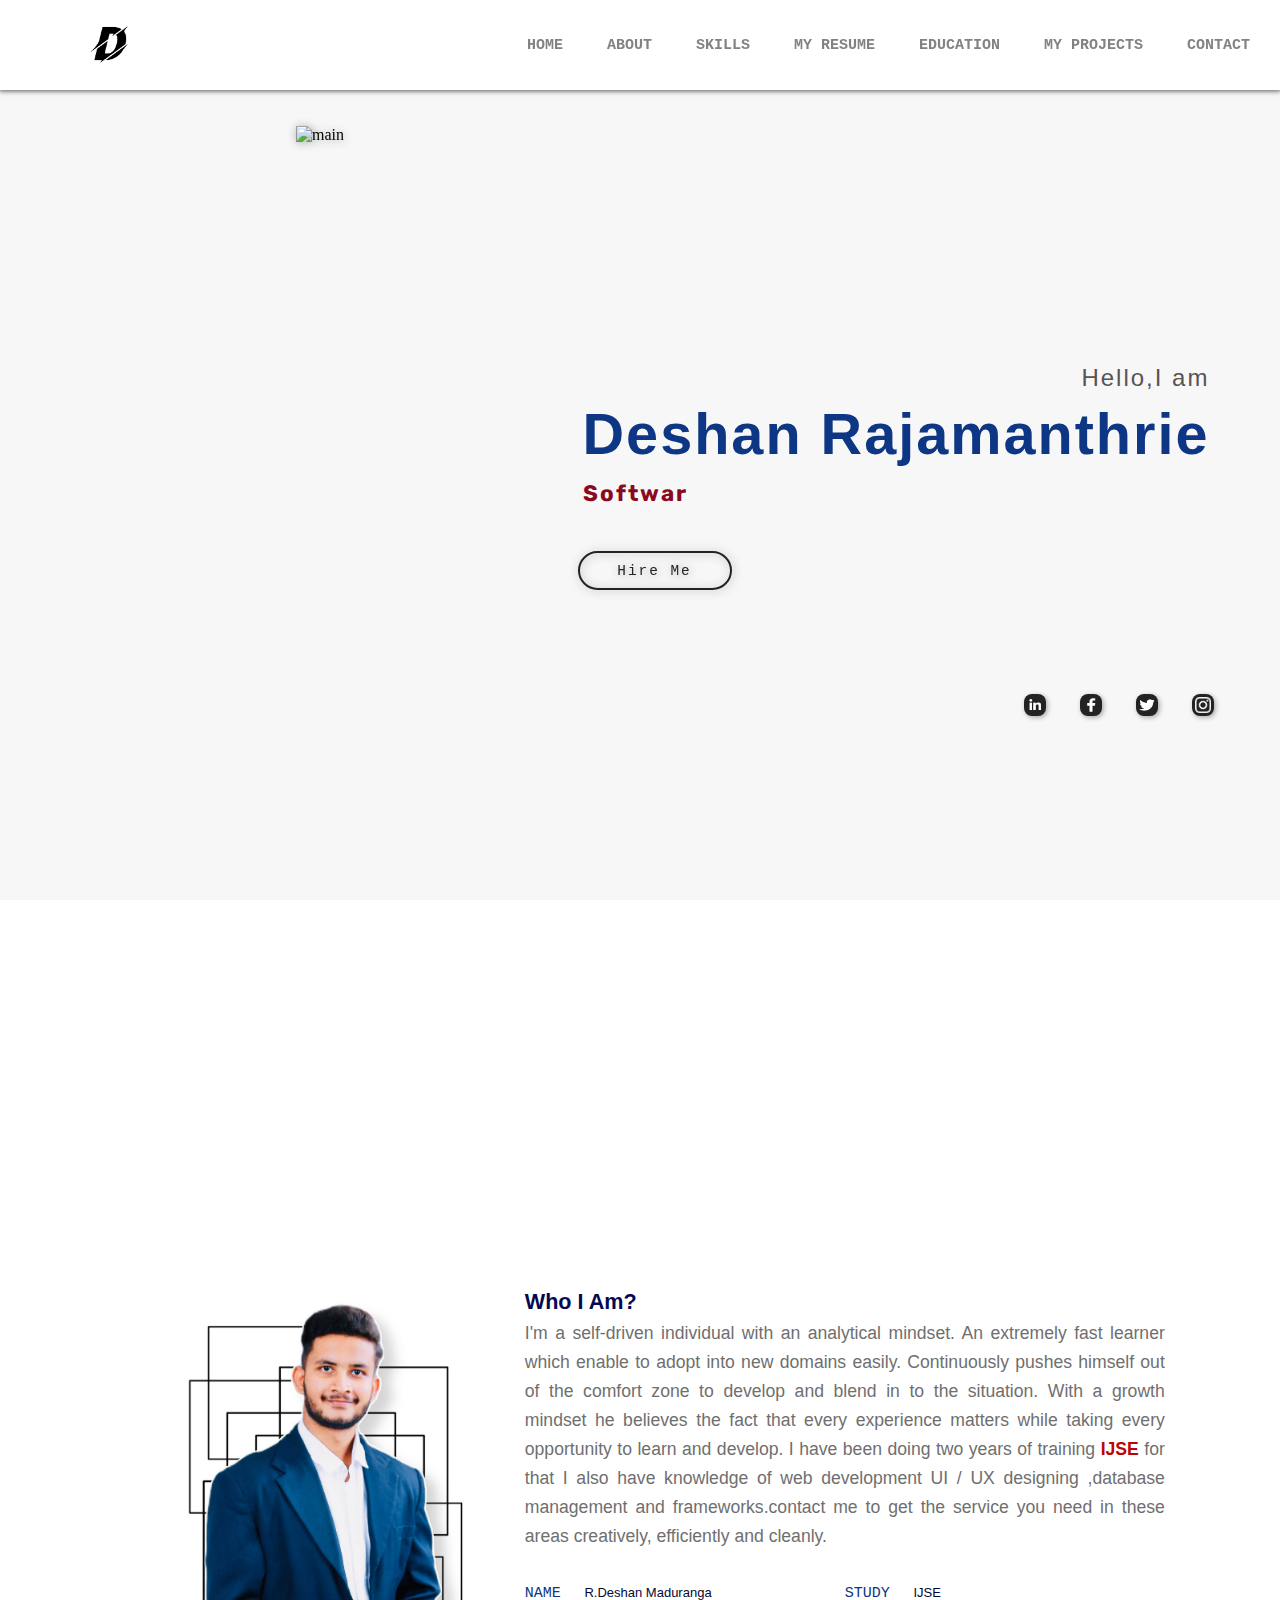
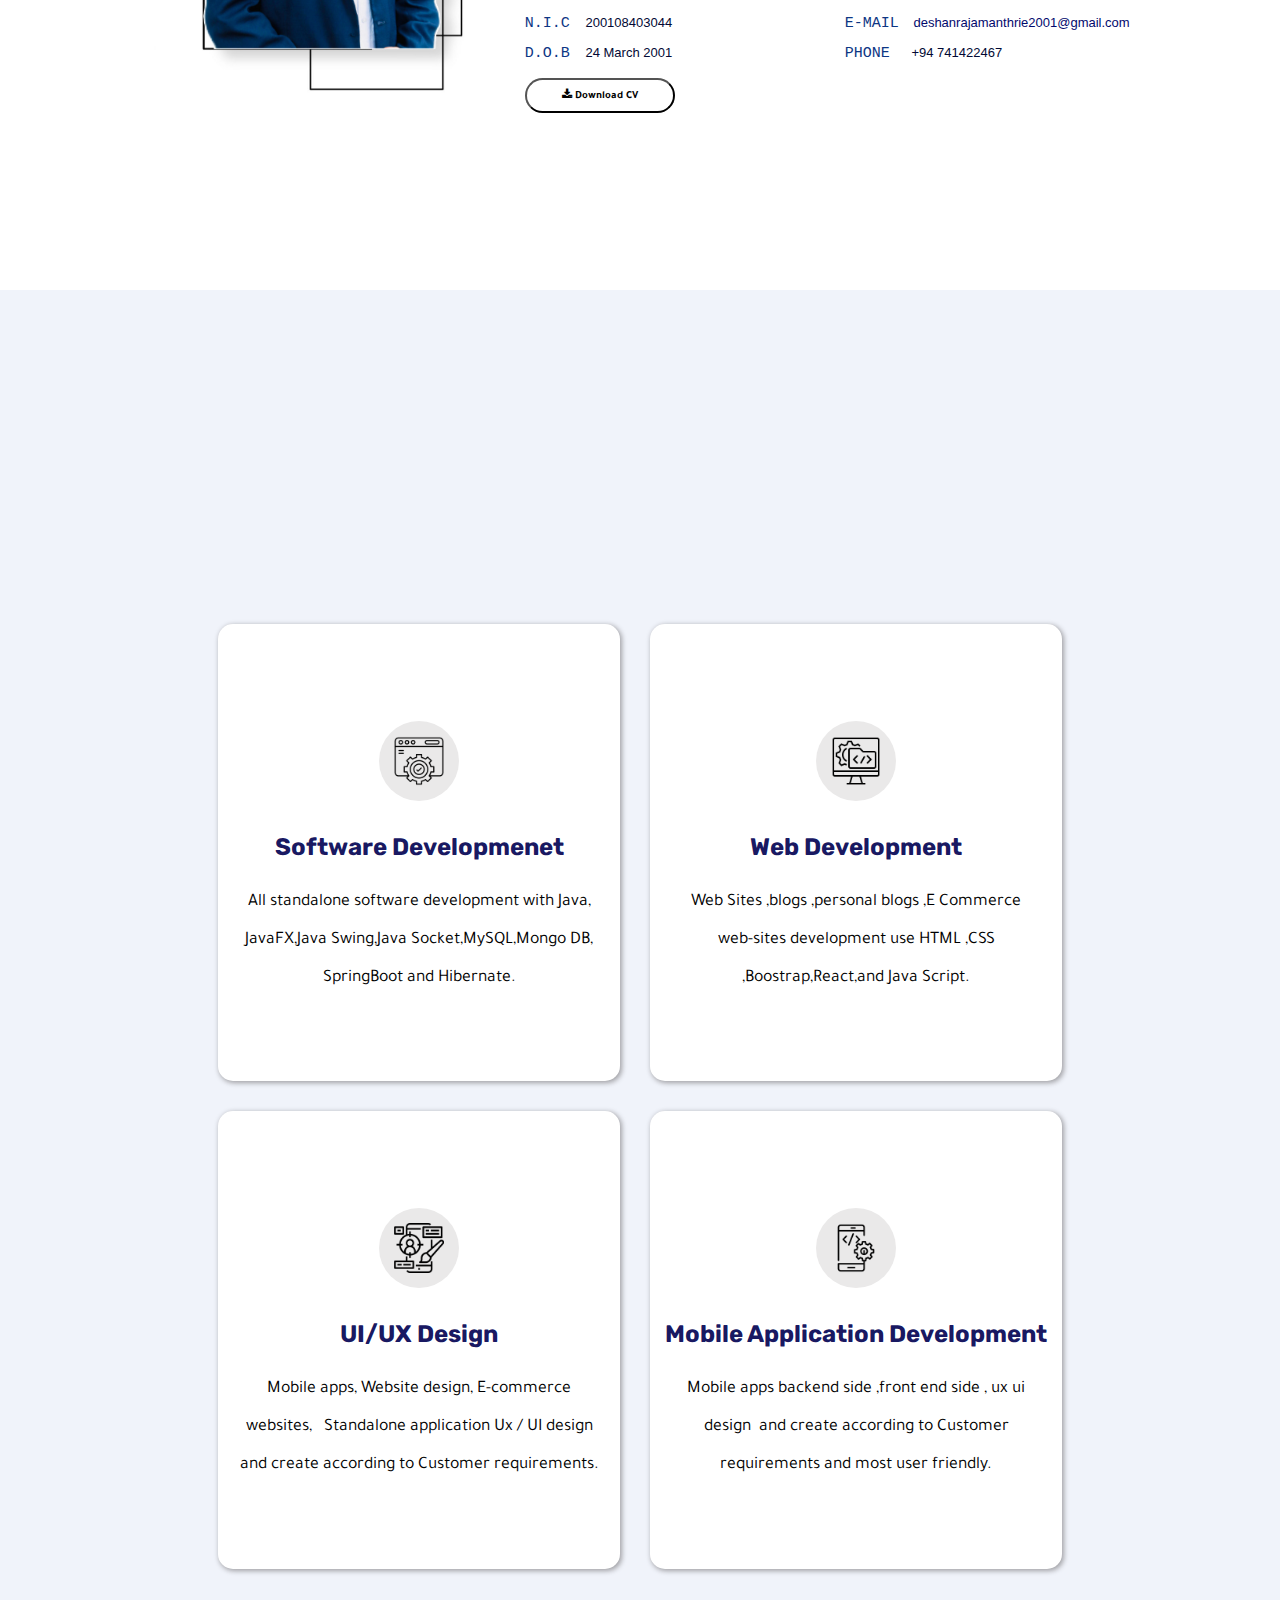
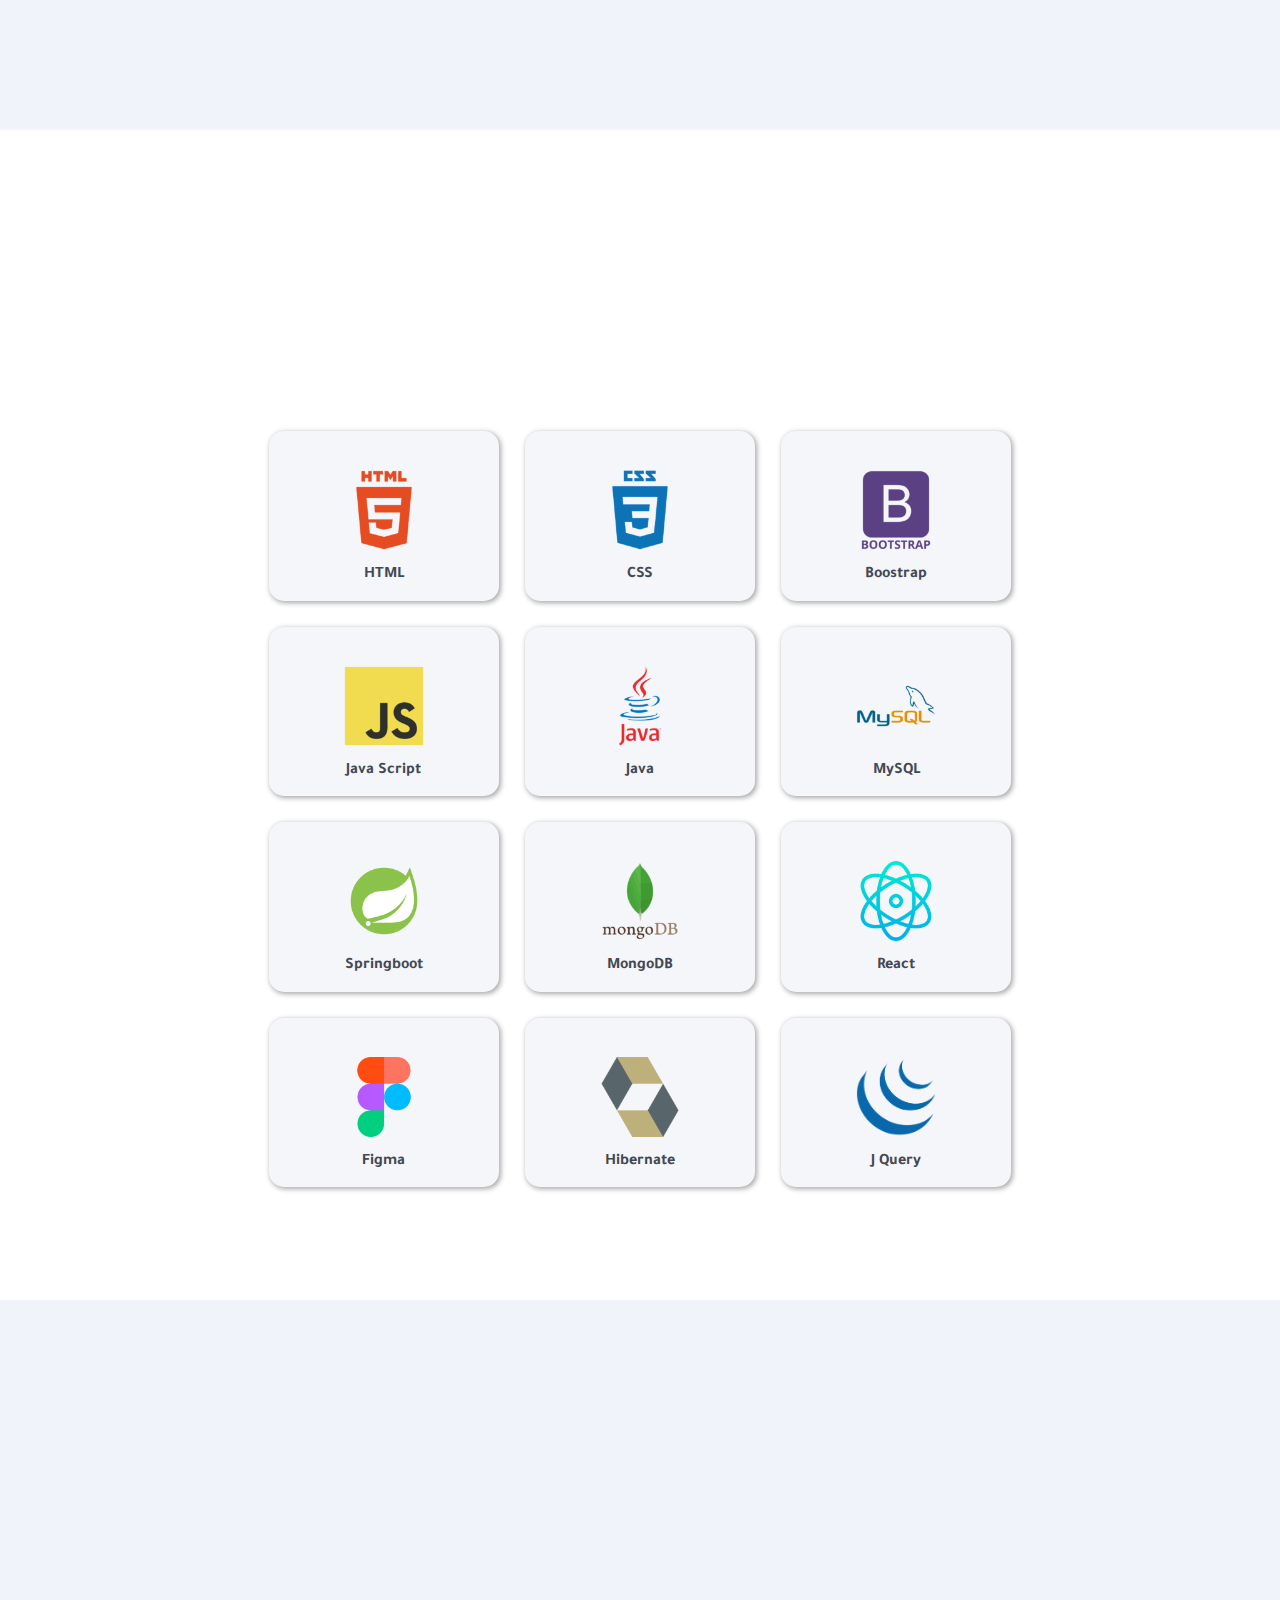
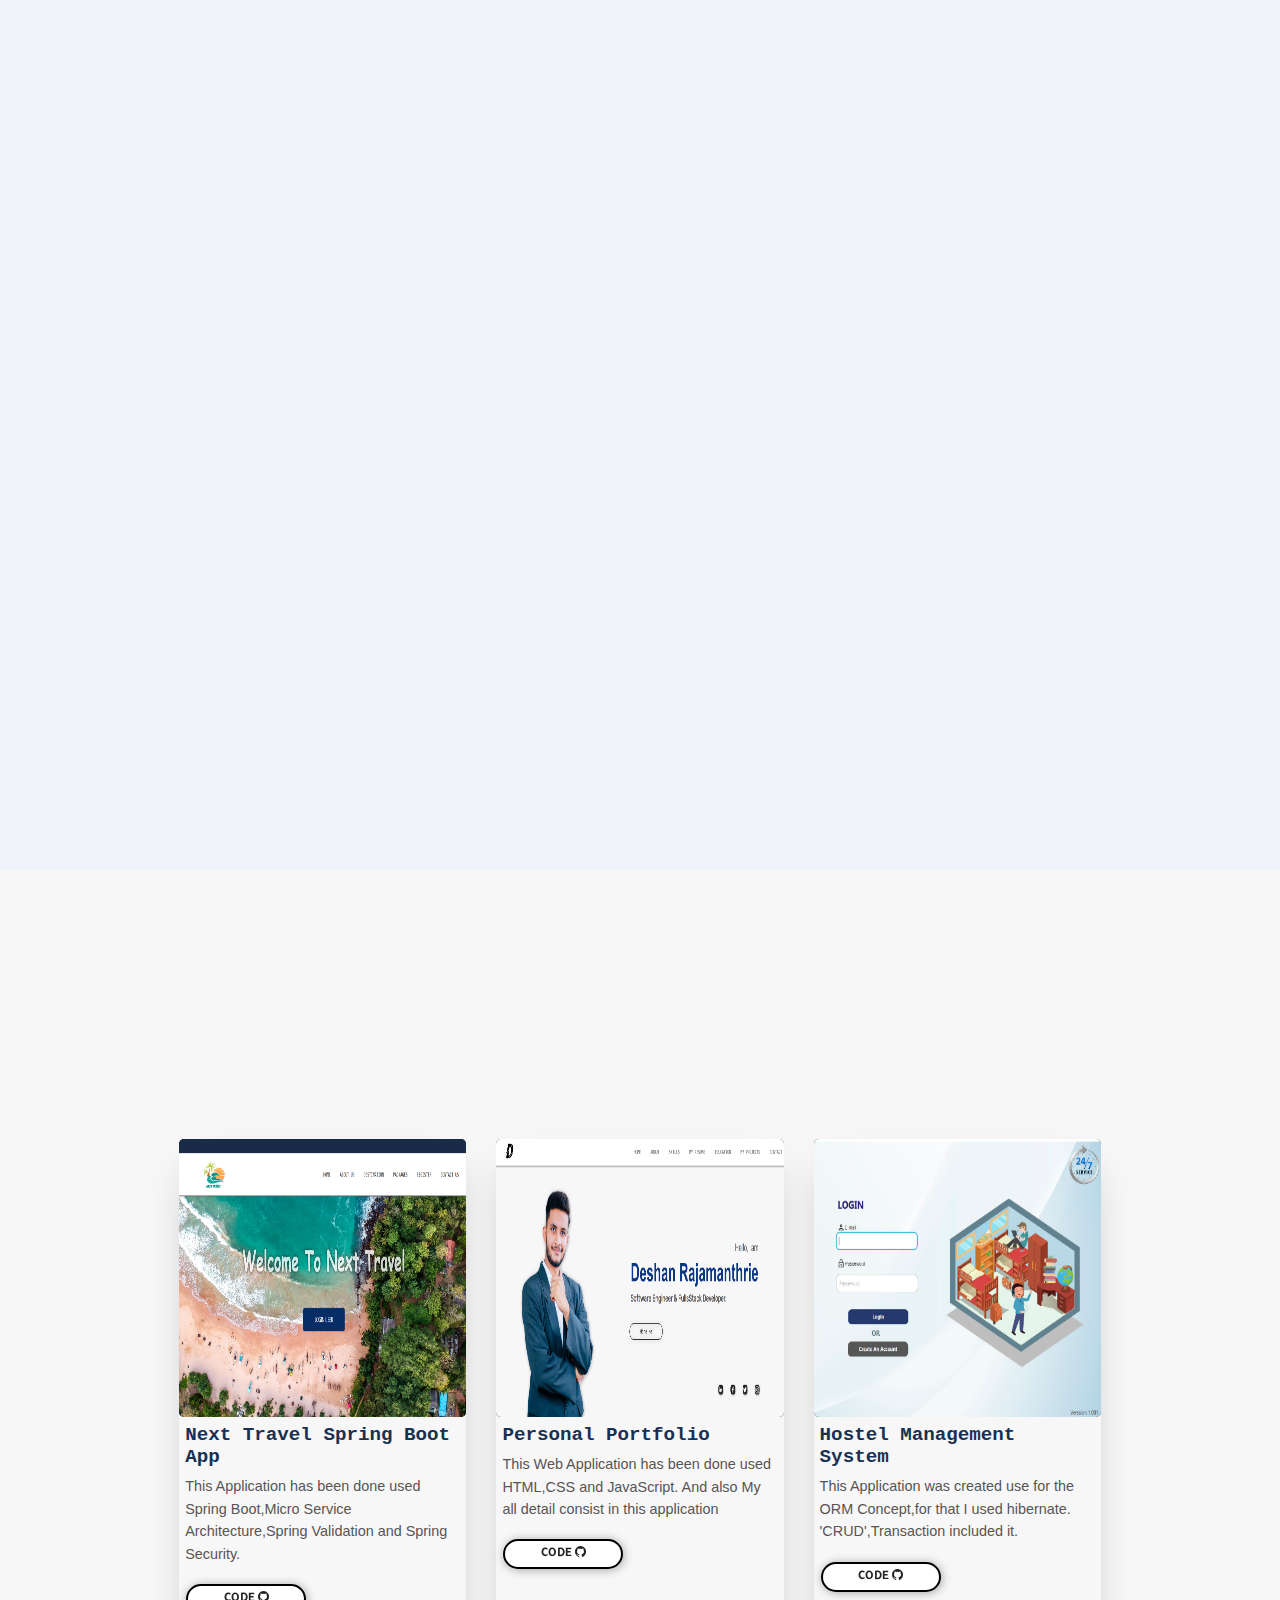
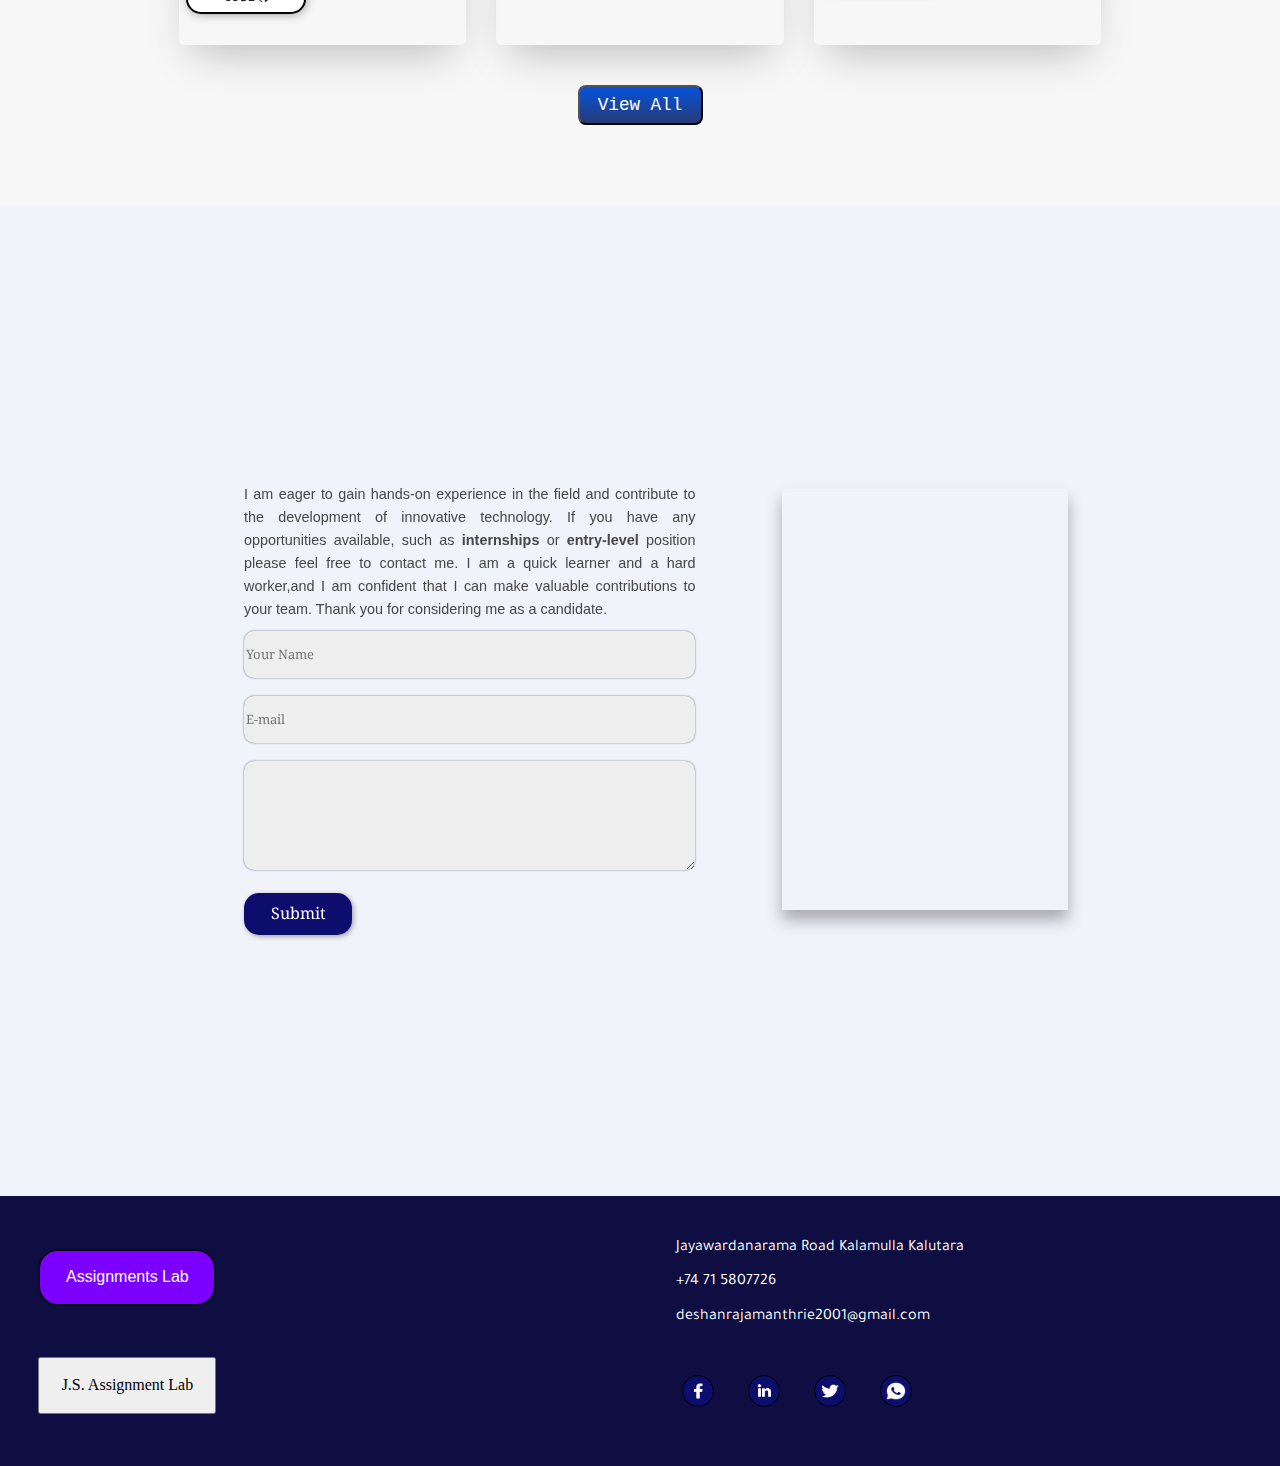
==== commit 204e6901: "init" ====
--- a/index.html
+++ b/index.html
@@ -472,7 +472,8 @@
             </section>
             <article class="view-all-btn-div">
                 <!-- <a target="_blank" href="./projectZone/projectZone.html">-->
-                <button id="btn-view-All-Projects" class="view-all-btn">View All</button>
+                <a target="_blank" href="./projectZone/projectZone.html"><button id="btn-view-All-Projects" class="view-all-btn">View All</button></a>
+
                 <!-- </a>-->
             </article>
 
@@ -541,9 +542,9 @@
                         <button class="assingment-lab">Assignments Lab</button>
                     </a>
                 </div>
-                <!-- <div>
+                 <div>
                      <a target="_blank" href="./page/assignment.html"> <button>J.S. Assignment Lab</button></a>
-                 </div>-->
+                 </div>
             </article>
             <article class="right-article-footer">
                 <span>
@@ -601,7 +602,7 @@
     //===========================
 
     $("#btn-view-All-Projects").click(function () {
-        $(location).prop("href", "/projectZone/projectZone.html");
+        //$(location).prop("href", "./projectZone/projectZone.html");
     });
 
     //===================================
--- a/assets/css/media.css
+++ b/assets/css/media.css
@@ -416,6 +416,34 @@
         position: relative;
         bottom: 48px;
     }
+    /*======*/
+   /* #project-sixPage > .downSection-project {
+        margin-top: 22px;
+        position: relative;
+    }
+
+    .describe-projects {
+
+        height: 180px;
+    }
+
+    .describe-projects > .topic {
+
+        font-size: larger;
+    }
+
+    .describe-project-content {
+        font-size: small;
+    }
+
+    .btn-code {
+        width: 78px;
+        height: 28px;
+        position: relative;
+        top: -1px;
+        left: 175px;
+    }*/
+    /*======*/
 
     /*Contact me=============================================================================*/
     #contactMe-sevenPage {
